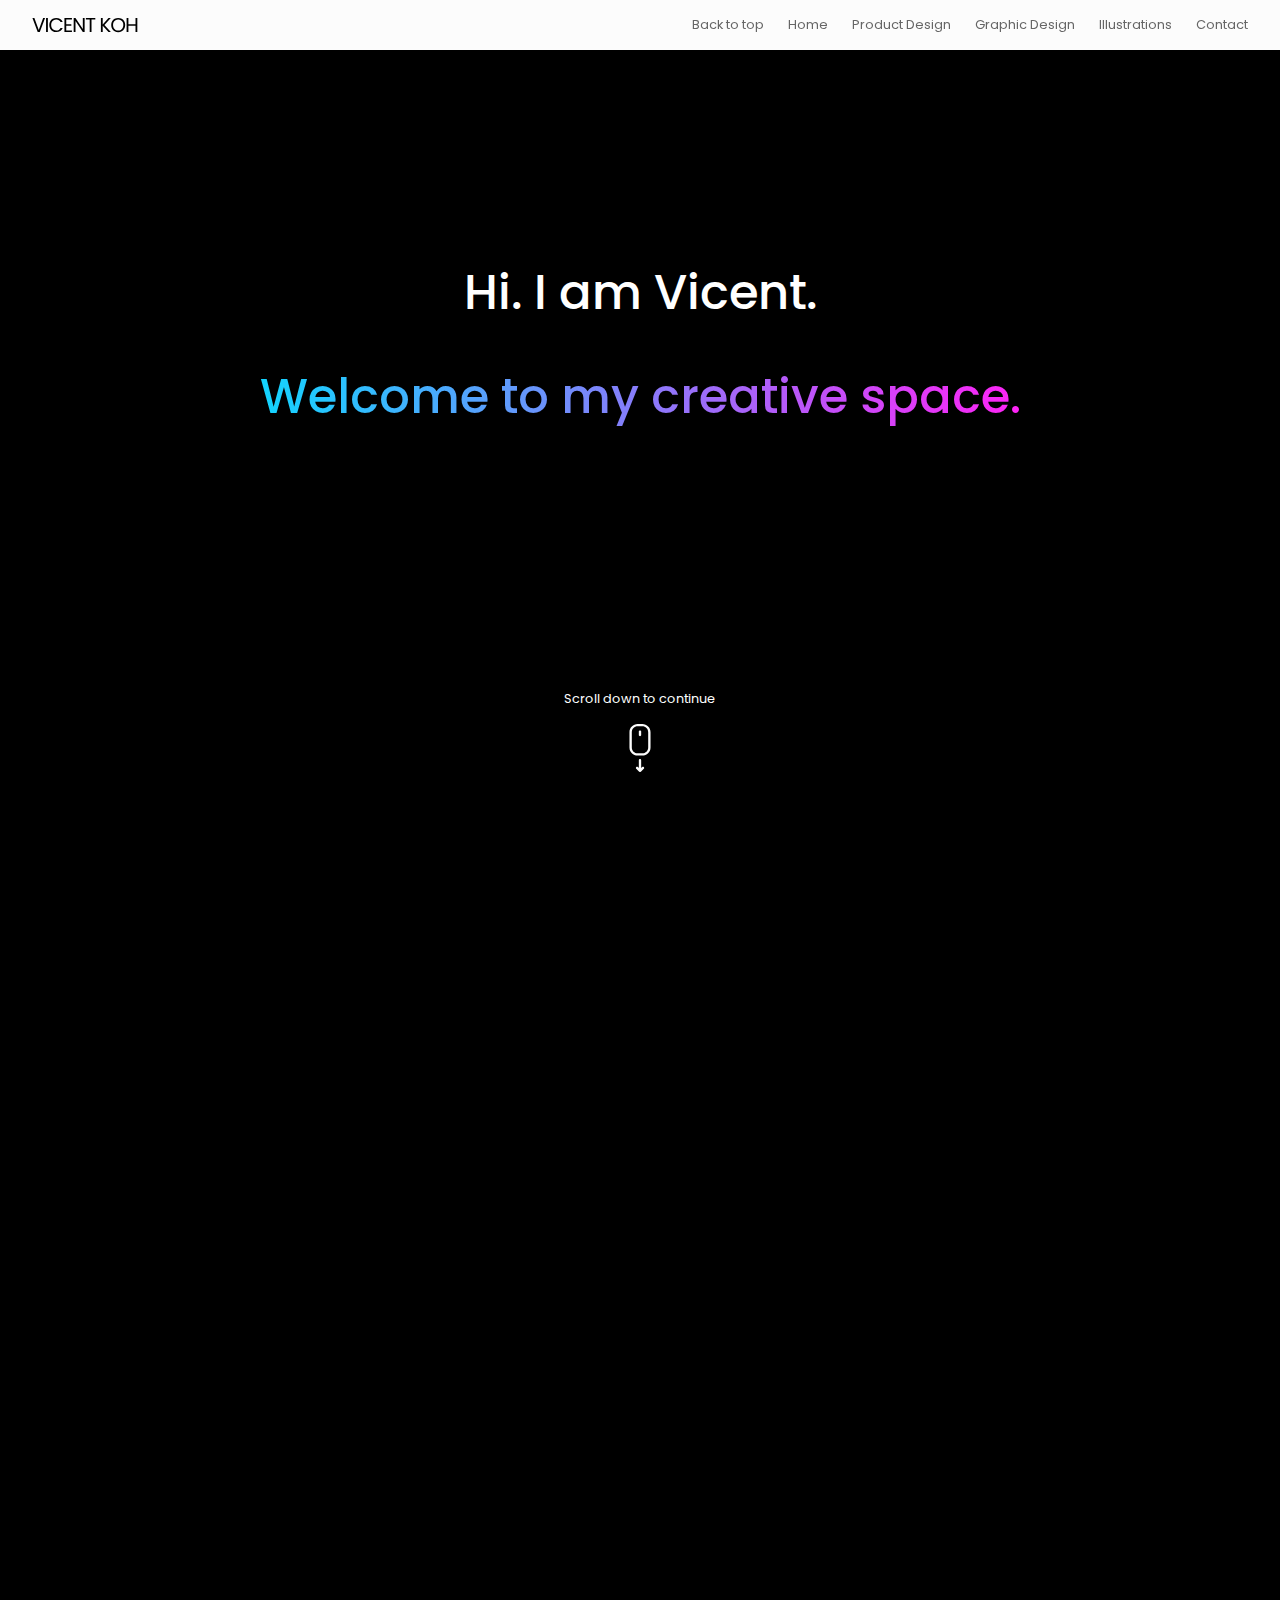
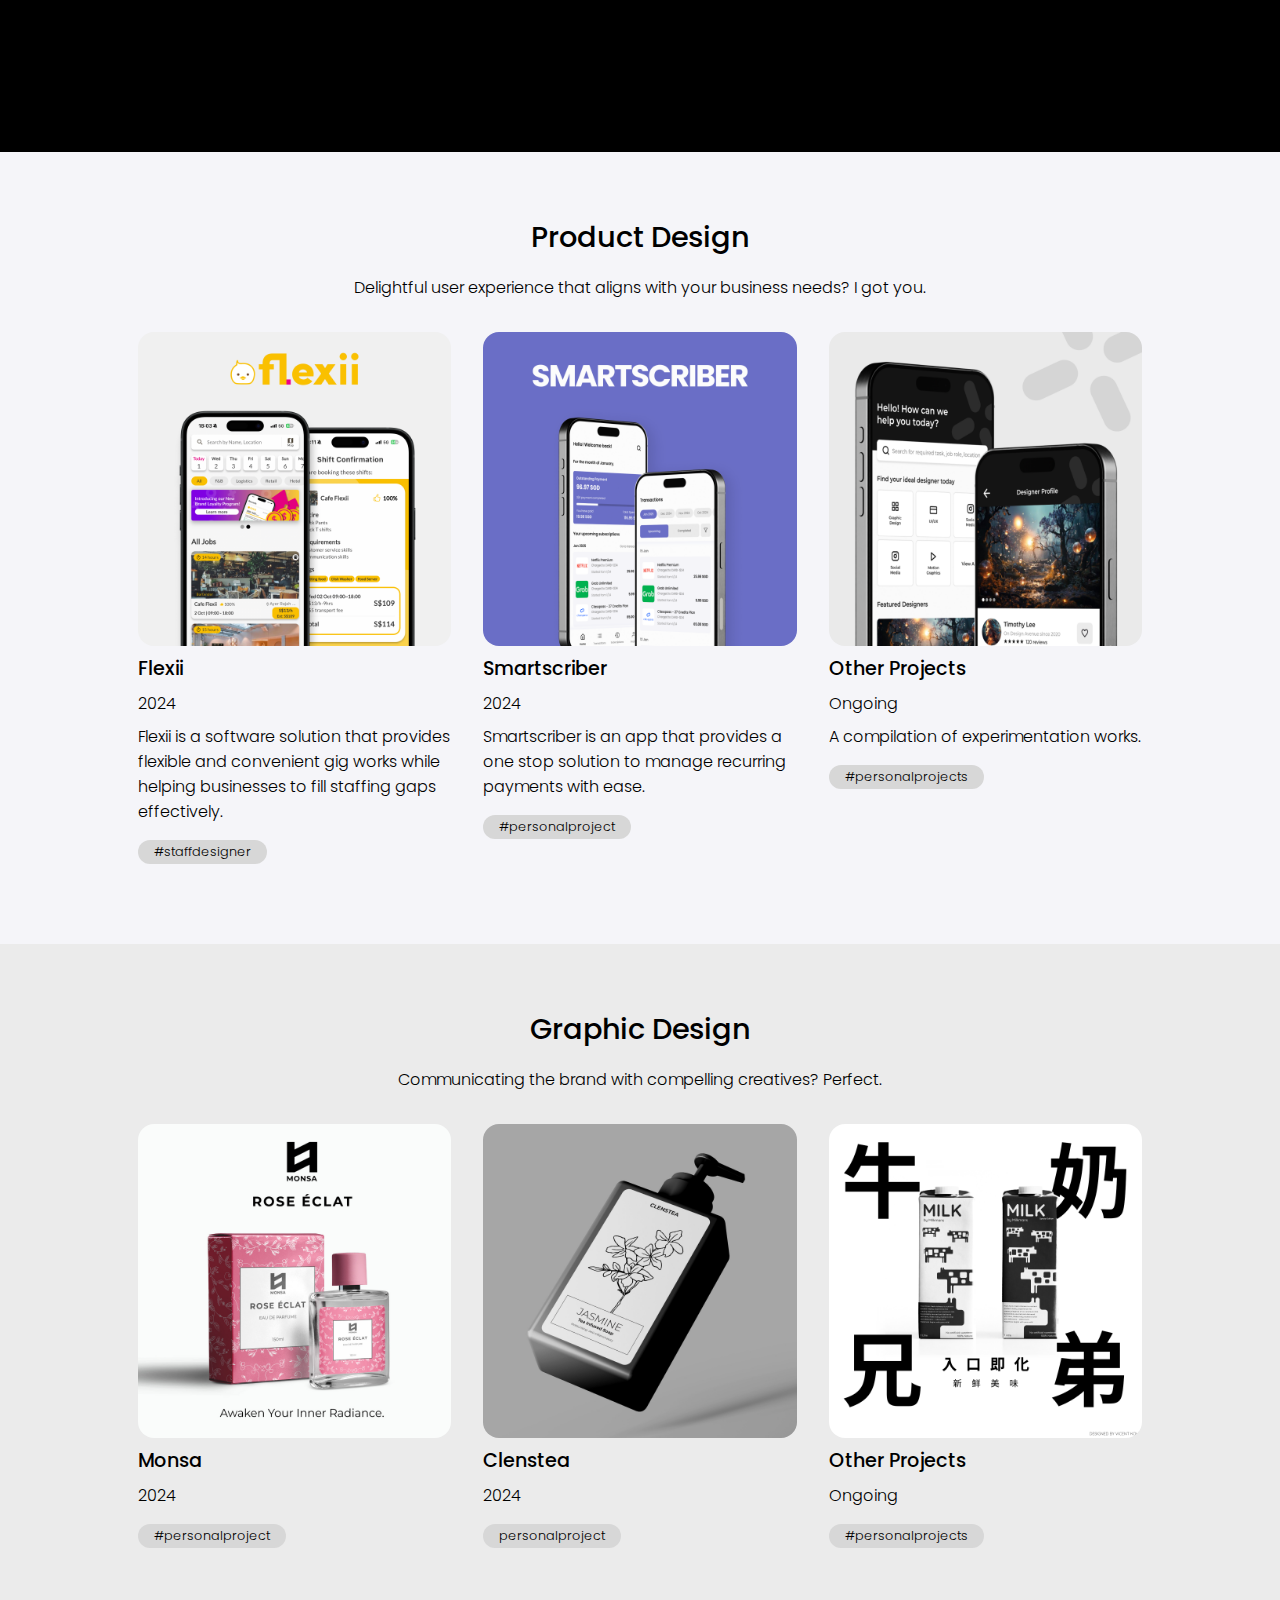
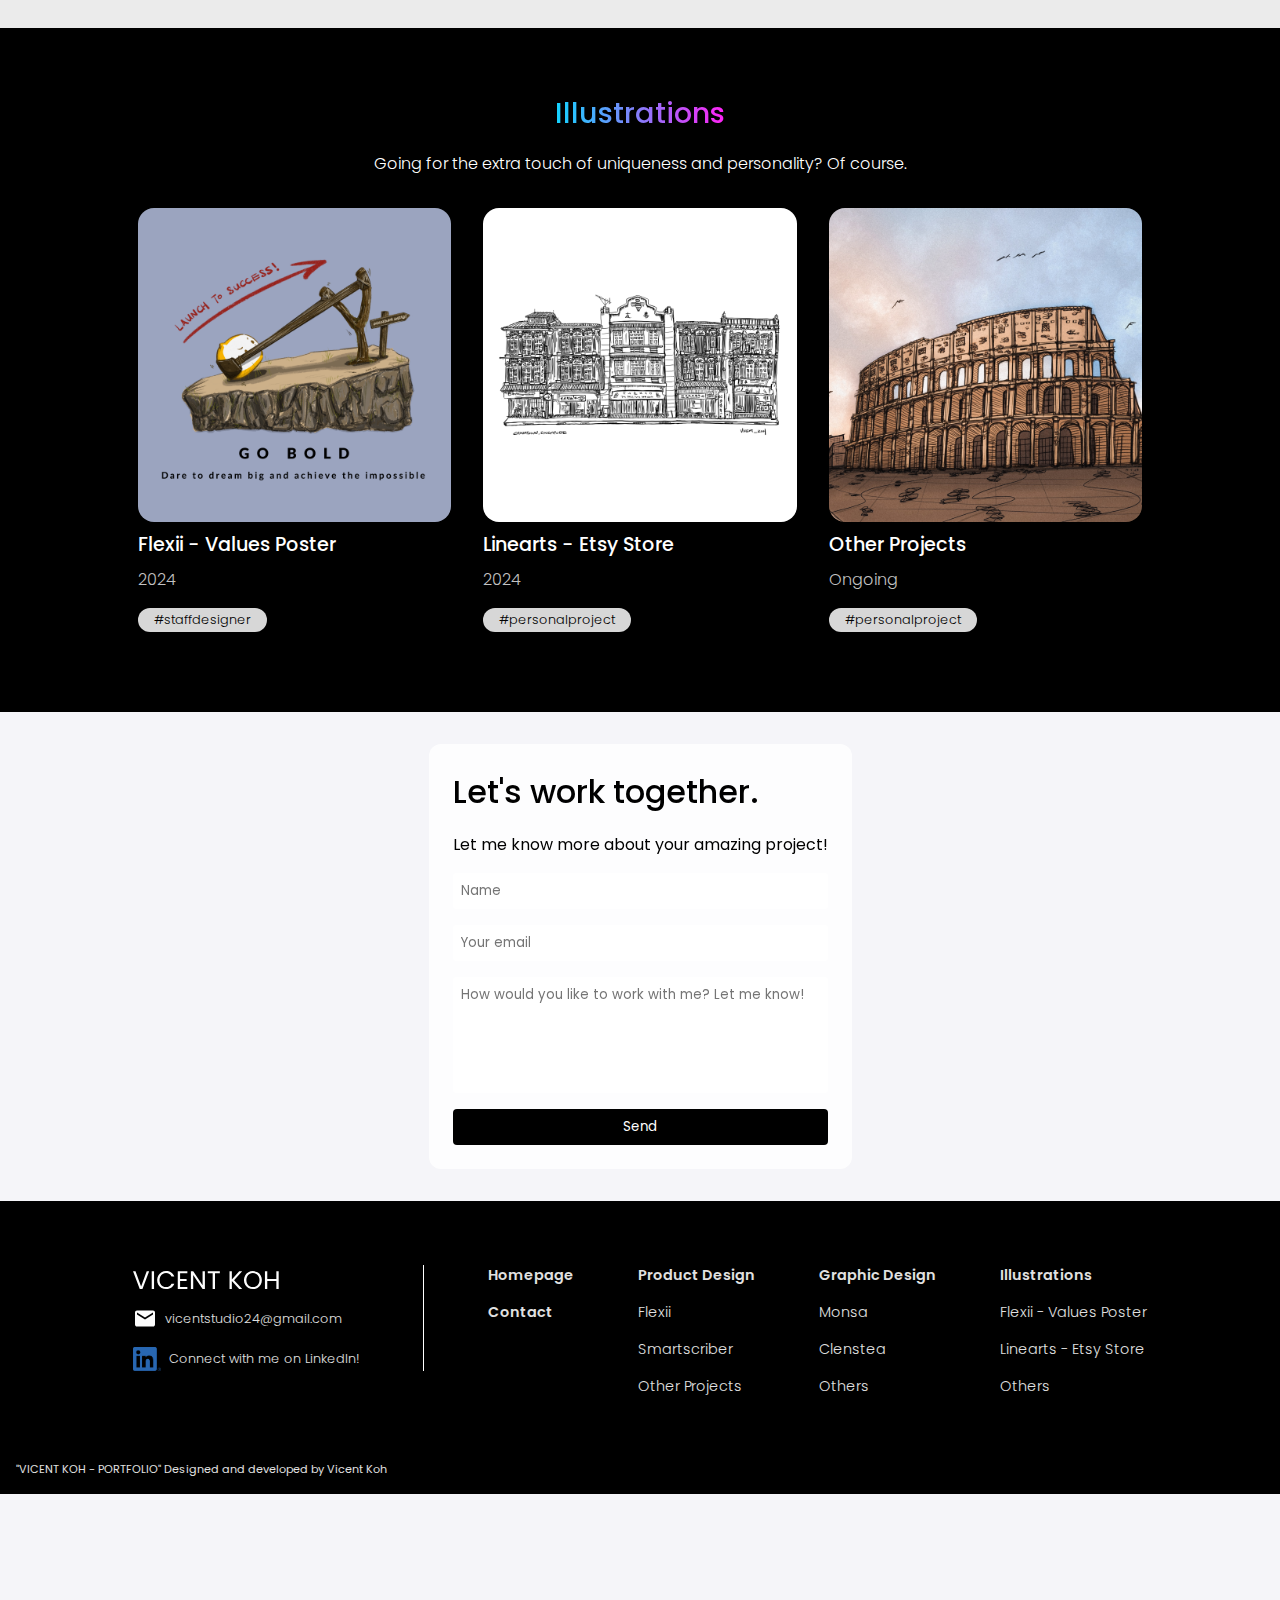
==== index.html @ ee3d6d1f "add inquiry section replace email" ====
<!DOCTYPE html>
<html lang="en">


<head>
    <meta charset="UTF-8">
    <meta name="viewport" content="width=device-width, initial-scale=1.0">

    <!-- Required Open Graph Meta Tags -->
    <meta property="og:title" content="VICENT KOH - DESIGN PORTFOLIO" />
    <meta property="og:description" content="Find my design works here." />
    <meta property="og:image" content="https://vic3359.github.io/meta-img.png" />
    <meta property="og:url" content="https://vic3359.github.io/index.html" />
    <meta property="og:type" content="website" />

    <title>VICENT KOH</title>
    <link rel="stylesheet" href="/styles-global/index-styles.css"> <!-- Global CSS -->
    <!-- Google Font (Poppins) -->
    <link rel="preconnect" href="https://fonts.googleapis.com">
    <link rel="preconnect" href="https://fonts.gstatic.com" crossorigin>
    <link href="https://fonts.googleapis.com/css2?family=Montserrat:ital,wght@0,100..900;1,100..900&family=Noto+Sans:ital,wght@0,100..900;1,100..900&family=Poppins:ital,wght@0,100;0,200;0,300;0,400;0,500;0,600;0,700;0,800;0,900;1,100;1,200;1,300;1,400;1,500;1,600;1,700;1,800;1,900&display=swap" rel="stylesheet"> 
    <link rel="stylesheet" href="/styles-global/navbar-footer.css"> <!-- Global Navbar-Footer Style -->
    <script src="/index-script.js" defer></script> <!-- Global Script --> 
</head>


<body id="pagetop">

    <!-- NAVBAR -->
    <nav class="navbar">
        <img src="/images-global/VICENT KOH-logotype.svg" style="height: 1rem;" 
             onclick="window.location.href='/index.html';" 
             onmouseover="this.style.cursor='pointer';">
        <ul class="navbar-links" id="navbar-links">
            <li><a href="#pagetop">Back to top</a></li>
            <li><a href="/index.html">Home</a></li>
            <li><a href="/index.html#productdesign">Product Design</a></li>
            <li><a href="/index.html#graphicdesign">Graphic Design</a></li>
            <li><a href="/index.html#illustrations">Illustrations</a></li>
            <li><a href="/index.html#contact">Contact</a></li>
        </ul>
        <button class="navbar-toggle" id="toggle-btn" aria-expanded="false" aria-controls="navbar-links">☰</button>
    </nav>


    <!-- Hero Section -->
    <div class="hero">
        <div class="hero-body">
            <div style="background-color: #00000000;z-index: 2;" class="hero-text-wrapper scroll-fade">
                <h1>Hi. I am Vicent.</h1> 
                <h1 class="gradient-text">Welcome to my creative space.</h1>
            </div>

            <div div style="background-color: #00000000;z-index: 1" class="scroll-indicator">
                <p style="color: #fff; font-size: 0.8rem;">Scroll down to continue</p>
                <img class="scroll-indicator-animation" style="height: 3rem;" src="/images-global/scroll-icon.svg" alt="scroll-icon">
            </div>
        </div>

        <a style="position: absolute; z-index: -2;" href="https://www.vecteezy.com/free-videos/3d-material">3d Material Stock Videos by Vecteezy</a>

        
        <video autoplay muted loop>
            <source src="/images-global/abstract-bg.mp4" type="video/mp4">
            Your browser does not support the video tag.
        </video>
        

        
        
    </div>


     <!-- Introduction -->
     <div class="intro">
        <div class="intro-text scroll-fade">
            <h1 class="gradient-text" style="text-align: center;">Product design, visual design, UI/UX, you name it.</h1>
            <p style="text-align: center;">Most importantly, I am all about producing amazing experiences that resonate with our audience!</p>
        </div>
        
    </div>

     <!-- Product Design -->
    <div id="productdesign" class="list-layout">
        <h1>Product Design</h1>
        <p> Delightful user experience that aligns with your business needs? I got you.</p>

        <div class="listing-card-container">

             <!-- Listing Card-->
        
        
            <div class="listing-card" onclick="window.location.href='projects/flexii/flexii.html';" onmouseover="this.style.cursor='pointer';">
                <div class="listing-img-wrapper">
                    <img src="/images-global/flexii-cover.png" alt="smartscriber-cover" style="width: 100%; height: 100%;">
                </div>
                <h2>Flexii</h2>
                <p>2024</p>
                <p>Flexii is a software solution that provides flexible and convenient gig works while helping businesses to fill staffing gaps effectively.</p>
                <div class="listing-tag">
                    <p>#staffdesigner</p>
                </div>
            </div>

            <div class="listing-card" onclick="window.location.href='projects/smartscriber/smartscriber.html';" onmouseover="this.style.cursor='pointer';">
                <div class="listing-img-wrapper">
                    <img src="/images-global/smartscriber-cover.png" alt="smartscriber-cover" style="width: 100%; height: auto;">
                </div>
                <h2>Smartscriber</h2>
                <p>2024</p>
                <p>Smartscriber is an app that provides a one stop solution to manage recurring payments with ease.</p>
                <div class="listing-tag">
                    <p>#personalproject</p>
                </div>
            </div>


            <div class="listing-card" onclick="window.location.href='projects/other-projects/other-projects.html';" onmouseover="this.style.cursor='pointer';">
                <div class="listing-img-wrapper">
                    <img src="/images-global/personal-projects-cover.png" alt="smartscriber-cover" style="width: 100%; height: 100%;">
                </div>
                <h2>Other Projects</h2>
                <p>Ongoing</p>
                <p>A compilation of experimentation works.</p>
                <div class="listing-tag">
                    <p>#personalprojects</p>
                </div>
            </div>
        </div>
    </div>


    <!-- Graphic Design -->
    <div id="graphicdesign" class="list-layout" style="background-color: #ebebeb;">
        <h1>Graphic Design</h1>
        <p>Communicating the brand with compelling creatives? Perfect.</p>

        <div class="listing-card-container">

             <!-- Listing Card-->
            <div class="listing-card">
                <div class="listing-img-wrapper" onclick="window.location.href='/projects/all-graphics/all-graphics.html';" onmouseover="this.style.cursor='pointer';">
                    <img src="/images-global/monsa-cover.png" alt="smartscriber-cover" style="width: 100%; height: auto;">
                </div>
                <h2>Monsa</h2>
                <p>2024</p>
                <div class="listing-tag">
                    <p>#personalproject</p>
                </div>
            </div>

            <div class="listing-card">
                <div class="listing-img-wrapper" onclick="window.location.href='/projects/all-graphics/all-graphics.html#clenstea';" onmouseover="this.style.cursor='pointer';">
                    <img src="/images-global/clenstea-cover.png" alt="smartscriber-cover" style="width: 100%; height: 100%;">
                </div>
                <h2>Clenstea</h2>
                <p>2024</p>
                <div class="listing-tag">
                    <p>personalproject</p>
                </div>
            </div>

            <div class="listing-card">
                <div class="listing-img-wrapper" onclick="window.location.href='/projects/all-graphics/all-graphics.html#other-graphics';" onmouseover="this.style.cursor='pointer';">
                    <img src="/images-global/milk-brothers.png" alt="all-graphics" style="width: 100%; height: 100%;">
                </div>
                <h2>Other Projects</h2>
                <p>Ongoing</p>
                <div class="listing-tag">
                    <p>#personalprojects</p>
                </div>
            </div>
        </div>
    </div>


    <!-- Illustrations -->
    <div id="illustrations" class="list-layout" style="background-color: #000000;">
        <h1 class="gradient-text">Illustrations</h1>
        <p style="color: #fff;">Going for the extra touch of uniqueness and personality? Of course.</p>

        <div class="listing-card-container" style="color: #fff;">

             <!-- Listing Card-->
            <div class="listing-card dark">
                <div class="listing-img-wrapper" onclick="window.location.href='/projects/all-illustrations/all-illustrations.html';" onmouseover="this.style.cursor='pointer';">
                    <img src="/images-global/flexii-values.png" alt="flexii-values" style="width: 100%; height: auto;">
                </div>
                <h2>Flexii - Values Poster</h2>
                <p style="color: #c2c2c2;">2024</p>
                <div class="listing-tag">
                    <p>#staffdesigner</p>
                </div>
            </div>

            <div class="listing-card dark">
                <div class="listing-img-wrapper" onclick="window.location.href='projects/all-illustrations/all-illustrations.html#etsy-arts';" onmouseover="this.style.cursor='pointer';">
                    <img src="/images-global/chinatown.png" alt="chinatown" style="width: 100%; height: 100%;">
                </div>
                <h2>Linearts - Etsy Store</h2>
                <p style="color: #c2c2c2">2024</p>
                <div class="listing-tag">
                    <p>#personalproject</p>
                </div>
            </div>

            <div class="listing-card dark">
                <div class="listing-img-wrapper" onclick="window.location.href='projects/all-illustrations/all-illustrations.html#others';" onmouseover="this.style.cursor='pointer';">
                    <img src="/images-global/colosseum.png" alt="colosseum" style="width: 100%; height: 100%;">
                </div>
                <h2>Other Projects</h2>
                <p style="color: #c2c2c2">Ongoing</p>
                <div class="listing-tag">
                    <p>#personalproject</p>
                </div>
            </div>
        </div>
    </div>


    <!-- CTA Banner
    <div id="contact" class="cta-banner">

        <a style="position: absolute; z-index: -2;" href="https://www.vecteezy.com/free-videos/3d-material">3d Material Stock Videos by Vecteezy</a>

        
        <video class="cta-animation" autoplay muted loop>
            <source src="/images-global/abstract-bg.mp4" type="video/mp4">
            Your browser does not support the video tag.
        </video>

        

        <div class="cta-text-wrapper scroll-fade">
            <h1>Let's work together.</h1>
            <p>Let me know more about your amazing project!</p>
            <div class="email-button">
                <img src="/images-global/mail.svg" alt="mail">
                <a href="mailto:vicentstudio24@gmail.com" style="color: #fff; text-decoration: none;">vicentstudio24@gmail.com</a>
            </div>
        </div>
    </div> -->

    <!-- Form Input -->

    <div id="contact" class="cta-banner">

        <a style="position: absolute; z-index: -2;" href="https://www.vecteezy.com/free-videos/3d-material">3d Material Stock Videos by Vecteezy</a>

        
        <video class="cta-animation" autoplay muted loop>
            <source src="/images-global/abstract-bg.mp4" type="video/mp4">
            Your browser does not support the video tag.
        </video>

        

        <div class="cta-text-wrapper">
            <h1>Let's work together.</h1>
            <p>Let me know more about your amazing project!</p>
            <form action="https://formspree.io/f/mldjlvnz" method="POST">
              <label>
                <input type="text" name="Name" placeholder="Name" required>
              </label>
              <label>
                <input type="email" name="email" placeholder="Your email" required>
              </label>
              <label>
                <textarea name="message" placeholder="How would you like to work with me? Let me know!" rows="5" required></textarea>
              </label>
              <button type="submit">Send</button>
            </form>
          </div>
    </div>


    <!-- Footer -->
    <div class="footer">
        <div class="footer-left">
            <div class="logo-wrapper">
                <img src="/images-global/VICENT KOH-logotype-white.svg" alt="logo" width="100%" height="100%">
            </div>

            <div class="social-link">
                <img src="/images-global/mail.svg" alt="mail">
                <a href="mailto:vicentstudio24@gmail.com" style="color: #e1e1e1; text-decoration: none;">vicentstudio24@gmail.com</a>
            </div>

            <div class="social-link">
                <img src="/images-global/linkedin.png" alt="linkedin" width="auto" height="24px">
                <a href="https://linkedin.com/in/vicent-koh-112894204" style="color: #e1e1e1; text-decoration: none;">Connect with me on LinkedIn!</a>            
            </div>
        </div>

        <!-- Site Directory -->
        <div class="footer-right">
            <div class="directory-column">
                <a style="font-weight: 600;" href="/index.html">Homepage</a>
                <a style="font-weight: 600;" href="/index.html#contact">Contact</a>
            </div>
            
            <div class="directory-column">
                <a style="font-weight: 600;" href="/index.html#productdesign">Product Design</a>
                <a href="/projects/flexii/flexii.html">Flexii</a>
                <a href="/projects/smartscriber/smartscriber.html">Smartscriber</a>
                <a href="/projects/other-projects/other-projects.html">Other Projects</a>
            </div>

            <div class="directory-column">
                <a style="font-weight: 600;" href="/index.html#graphicdesign">Graphic Design</a>
                <a href="/projects/all-graphics/all-graphics.html">Monsa</a>
                <a href="/projects/all-graphics/all-graphics.html#clenstea">Clenstea</a>
                <a href="/projects/all-graphics/all-graphics.html#other-graphics">Others</a>
            </div>

            <div class="directory-column">
                <a style="font-weight: 600;" href="/index.html#illustrations">Illustrations</a>
                <a href="/projects/all-illustrations/all-illustrations.html">Flexii - Values Poster</a>
                <a href="/projects/all-illustrations/all-illustrations.html#etsy-arts">Linearts - Etsy Store</a>
                <a href="/projects/all-illustrations/all-illustrations.html#others">Others</a>
            </div>
        </div>
    </div>

    <div class="credit">
        <p style="color: #e1e1e1;font-size: 0.7rem;">"VICENT KOH - PORTFOLIO" Designed and developed by Vicent Koh</p>
    </div>


</body>
</html>
---- styles-global/index-styles.css ----
/* Basic CSS Reset */
* {
    margin: 0;
    padding: 0px;
    box-sizing: border-box;
    font-family: "Poppins", sans-serif;
}

html {
    scroll-behavior:smooth;
  }
  
html, body {
    width: 100vw;
    margin: 0;
    background-color: #F5F5F9;
  }
  
  /* navbar */
  .navbar {
    display: flex;
    justify-content: space-between;
    align-items: center;
    padding: 1rem 2rem;
    background-color: #fcfcfc;
    position: fixed;
    width: 100%;
    top: 0;
    box-shadow: 0 1px 4px rgba(0, 0, 0, 0.1);
    z-index: 3;
}

.navbar-links {
    display: flex;
    list-style: none;
    gap: 1.5rem;
    font-size: 0.8rem;
    font-weight: 400;
    margin: 0;
    padding: 0;
}

.navbar-links a {
    text-decoration: none;
    transition: color 0.3s;
    color: #666666;
}

.navbar-links a:hover {
    color: #000000;
}

.navbar-toggle {
    display: none;
    background: none;
    border: none;
    font-size: 1.5rem;
    cursor: pointer;
    color: #000000;
}

/* Dropdown Menu for Mobile */
.navbar-links.active {
    display: flex;
    flex-direction: column;
    gap: 3rem;
    width: 100%; /* Ensure the dropdown fills the screen */
    background-color: #fcfcfc;
    padding: 2rem 2rem;
    top: 4rem; /* Adjust based on navbar height */
    left: 0; /* Ensure dropdown starts from the left edge */
    position: absolute;
    font-size: 1rem;
    box-shadow: 0 16px 16px rgba(0, 0, 0, 0.10);
    animation: slideDown 0.5s;
}

@keyframes slideDown {
  from {
      transform: translateY(-10%);
      opacity: 0;
  }
  to {
      transform: translateY(0);
      opacity: 1;
  }
}

/* Responsive Design */
@media (max-width: 768px) {

    .navbar {
      padding: 0.8rem 2rem;
    }

    .navbar-links {
        display: none;
        flex-direction: column;
        gap: 1rem;
    }

    .navbar-toggle {
        display: block;
    }
}


  
  /* Hero Section */

.hero {
  display: flex;
  justify-content: center;
  align-items: center;
  background-color: #000000;    
  height: calc(100svh - 3rem)
}

.hero h1 {
  font-size: 3rem;
  font-weight: 500;
  color: #fff;
  text-align: center;
}

.gradient-text {
  font-size: 3rem;
  font-weight: bold;
  background: linear-gradient(90deg, #12d4ff, #ff23f6);
  -webkit-background-clip: text;
  -webkit-text-fill-color: transparent;
}

.hero-body {
    display: flex;
    flex-direction: column;
    justify-content: space-between;
    align-items: center;
    height: 100%;
    padding-bottom: 5rem;
}

.hero-text-wrapper {
    display: flex;
    flex-direction: column;
    justify-content: center;
    flex: 1;
    gap: 2rem;
}

/* Scroll Fade Class */
.scroll-fade {
  opacity: 0;
}

.title-fade {
  opacity: 1;
  animation: title-fade 1s;
}

/* animate the titles */
@keyframes title-fade {
  0% {
    opacity: 0;
    transform: translateY(-1rem);
  }
  10% {
    opacity: 0;
    transform: translateY(-1rem);
  }
  100% {
    opacity: 1;
    transform: translateY(0);
  }
}


.scroll-indicator {
  display: flex;
  flex-direction: column;
  justify-content: center;
  align-items: center;
  gap: 1rem;
}

/* animate the scroll indicator */
.scroll-indicator-animation {
  width: 100px;
  height: 100px;
  animation: fadeDown 3s infinite;
}

@keyframes fadeDown {
  0% {
    opacity: 1;
    transform: translateY(0);
  }
  50% {
    opacity: 0;
    transform: translateY(60px);
  }
  51% {
    opacity: 0;
    transform: translateY(-10px);
  }
  100% {
    opacity: 1;
    transform: translateY(0);
  }
}


/* Style for the video */
video {
  width:100vw;
  height: 100svh;
  object-fit: cover;
  position: absolute;
  z-index: 0;
  filter: brightness(0.3);
  top: 0;
  left: 0;
  right: 0;
  bottom: 0;
}  


/* Introduction */
.intro {
  display: flex;
  justify-content: center;
  align-items: center;
  height: 100svh;
  background-color: #000000;
  padding: 0 20% 0 20%;
}

 .intro-text {
  display: flex;
  flex-direction: column;
  justify-content: center;
  align-items: center;
  padding: 2rem;
  border-radius: 1rem;
  flex: 1;
  gap: 1rem;
  z-index: 1;
  color: #fff;
 }


 .intro h1 {
  font-weight: 500;
  font-size: 3rem;
 }

 .intro p {
  font-weight: 400;
  font-size: 1.5rem;
 }



/* Listings */
.list-layout {
  display: flex;
  flex-direction: column;
  justify-content: center;
  text-align: center;
  align-items: center;
  padding: 4rem;
  gap: 1rem;
  scroll-margin-top: 1rem;
}

.listing-card-container {
  display: flex;
  justify-content: center;
}

.listing-card {
  display: flex;
  flex-direction: column;
  text-align: left;
  padding: 1rem;
  max-width: 30%;
  gap: 0.5rem;
  flex: 1;
  border-radius: 1rem;
}

.listing-card:hover {
  background-color: #00000015;
}

.listing-card.dark:hover {
  background-color: #ffffff30;
}


.listing-img-wrapper {
  border-radius: 1rem;
  aspect-ratio: 1/1;
  overflow: hidden;
}

.list-layout h1 {
  font-weight: 500;
  font-size: 1.8rem;
}

.list-layout h2 {
  font-weight: 500;
  font-size: 1.2rem;
}

.list-layout p {
  font-weight: 300;
}



/* Tags Button */
.listing-tag {
  width: fit-content;
  font-size: 0.8rem;
  padding: 0.2rem 1rem 0.2rem 1rem;
  background-color: #d7d7d7;
  border-radius: 1rem;
  color: #000000;
  margin: 0.5rem 0 0 0;
}

/* CTA Banner */
.cta-banner {
  display: flex;
  align-items: center;
  justify-content: center;
  padding: 2rem;
  background-color: #ebebeb00 ;
  gap: 2rem;
  position: relative;
}

.cta-text-wrapper {
  display: flex;
  flex-direction: column;
  gap: 1rem;
  width: fit-content;
  z-index: 1;
  color: #000000;
  padding: 1.5rem;
  background-color: rgba(255, 255, 255, 0.8);
  border-radius: 12px;
  backdrop-filter: blur(2px);
}

.cta-banner h1 {
  font-weight: 500;
}

.cta-animation {
  width:100vw;
}

.email-button {
  display: flex;
  align-items: center;
  justify-content: center;
  width:fit-content;
  padding:  0.5rem  2rem  0.5rem  2rem;
  border-radius: 3rem;
  gap: 0.5rem;
  background-color: #000000;
}

.email-button a {
  font-size: 0.8rem;
}

/* Inquiry Form */

.cta-text-wrapper form {
display: flex;
flex-direction: column;
gap: 1rem;
}

label {
  display: flex;
  flex-direction: column;
  background-color: #fff;
  padding: 0.5rem;
  border-radius: 4px;
}

textarea {
  border: none;
  outline: none;
  resize: none;
}

input {
  border: none;
  outline: none;
}

.cta-text-wrapper span {
  color: #000000;
  font-size: 0.8rem;
}

.cta-text-wrapper button {
  background-color: #000000;
  color: #fff;
  border: none;
  padding: 0.5rem;
  border-radius: 4px;
}



/* Footer */
.footer {
  display: flex;
  justify-content: center;
  align-items:flex-start;
  padding: 4rem 1rem 4rem 1rem;
  background-color: #000000;
  position: relative;
}

.footer-left {
  display: flex;
  flex-direction: column;
  gap: 1rem;
  border-right: 1px solid #fff;
  padding: 0.4rem 4rem 0 0;
}

.social-link{
  display: flex;
  gap: 0.5rem;
  flex: 1;
}

.logo-wrapper {
  height: 1.2rem;
  width: fit-content;
}

.social-link a {
  display: flex;
  align-items: center;
  font-size: 0.8rem;
  font-weight: 300;
}

.footer-right {
  display: flex;
}

.directory-column{
  display: flex;
  flex-direction: column;
  padding: 0 0 0 4rem;
  gap: 1rem;
}

.directory-column a {
  font-size: 0.9rem;
  color: #e1e1e1;
  text-decoration: none;
  font-weight: 300;
}



@media (max-width: 768px) {
  /* Styles for mobile */

  .hero-text-wrapper {
    padding: 1rem;
  }

  .hero-text-wrapper h1 {
    font-size: 2.5rem;
  }
  
  .intro {
    padding: 0;
  }

  .intro-text {
    padding: 1rem;
  }

  .intro h1 {
    font-size: 2rem;
  }
  .intro p {
    font-size: 1rem;
  }
  .list-layout{
    padding: 2rem 1rem 2rem 1rem;
  }

  .listing-card-container {
    max-width: 100vw;
    flex-direction: column;
  }

  .listing-card {
    max-width: 100%;
    gap: 1rem;
  }

  .cta-banner{
    flex-direction: column;
    padding: 1rem;
    text-align: center;
  }
  .email-button {
    width: 100%;
    padding: 1rem;
  }

  .email-button a {
    font-size: 1rem;
  }

  .cta-banner {
    padding: 2rem 1rem;
  }

  .cta-text-wrapper{
    padding: 1.5rem 1rem;
  }

  .cta-text-wrapper button {
    padding: 0.875rem;
    border-radius: 8px;
  }

  .cta-text-wrapper label {
    padding: 0.875rem;
    border-radius: 8px;
  }

  .footer {
    flex-direction: column;
  }
  
  .footer-left{
    border-right: 0;
    border-bottom: 1px solid #fff;
    width: 100%;
    padding-bottom: 2rem;
    gap: 2rem;
  }

  .footer-right{
    flex-direction: column;
    gap: 3rem;
    padding-top: 1rem;
  }

  .directory-column {
    padding: 1rem 0 0 0;
    gap: 1rem;
  }
  }
---- styles-global/navbar-footer.css ----
/* Basic CSS Reset */
* {
    margin: 0;
    padding: 0px;
    box-sizing: border-box;
    font-family: "Poppins", sans-serif;
}

* navbar */
  .navbar {
    display: flex;
    justify-content: space-between;
    align-items: center;
    padding: 1rem 2rem;
    background-color: #fcfcfc;
    position: fixed;
    width: 100%;
    top: 0;
    box-shadow: 0 1px 4px rgba(0, 0, 0, 0.1);
    z-index: 3;
}

.navbar-links {
    display: flex;
    list-style: none;
    gap: 1.5rem;
    font-size: 0.8rem;
    font-weight: 400;
    margin: 0;
    padding: 0;
}

.navbar-links a {
    text-decoration: none;
    transition: color 0.3s;
    color: #666666;
    display: flex; /* Makes the <a> behave like a block-level element */
    width: 100%;    /* Ensures the <a> fills the full width of the container */
}

.navbar-links a:hover {
    color: #000000;
}

.navbar-toggle {
    display: none;
    background: none;
    border: none;
    font-size: 1.5rem;
    cursor: pointer;
    color: #000000;
}

/* Dropdown Menu for Mobile */
.navbar-links.active {
    display: flex;
    flex-direction: column;
    gap: 3rem;
    width: 100%; /* Ensure the dropdown fills the screen */
    background-color: #fcfcfc;
    padding: 2rem 2rem;
    top: 4rem; /* Adjust based on navbar height */
    left: 0; /* Ensure dropdown starts from the left edge */
    position: absolute;
    font-size: 1rem;
    box-shadow: 0 16px 16px rgba(0, 0, 0, 0.10);
    animation: slideDown 0.5s;
}

@keyframes slideDown {
  from {
      transform: translateY(-10%);
      opacity: 0;
  }
  to {
      transform: translateY(0);
      opacity: 1;
  }
}

/* Responsive Design */
@media (max-width: 768px) {

    .navbar {
      padding: 0.8rem 2rem;
    }

    .navbar-links {
        display: none;
        flex-direction: column;
        gap: 1rem;
    }

    .navbar-toggle {
        display: block;
    }
}


/* Footer */
.footer {
    display: flex;
    justify-content: center;
    align-items:flex-start;
    padding: 4rem 1rem 4rem 1rem;
    background-color: #000000;
    position: relative;
  }
  
  .footer-left {
    display: flex;
    flex-direction: column;
    gap: 1rem;
    border-right: 1px solid #fff;
    padding: 0.4rem 4rem 0 0;
  }
  
  .social-link{
    display: flex;
    gap: 0.5rem;
    flex: 1;
  }
  
  .logo-wrapper {
    height: 1.2rem;
    width: fit-content;
  }
  
  .social-link a {
    display: flex;
    align-items: center;
    font-size: 0.8rem;
    font-weight: 300;
  }
  
  .footer-right {
    display: flex;
  }
  
  .directory-column{
    display: flex;
    flex-direction: column;
    padding: 0 0 0 4rem;
    gap: 1rem;
  }
  
  .directory-column a {
    font-size: 0.9rem;
    color: #e1e1e1;
    text-decoration: none;
    font-weight: 300;
  }

  .credit {
    display: flex;
    padding: 0 0 1rem 1rem;
    background-color: #000000;
  }
  
  
  
  @media (max-width: 768px) {
    /* Styles for mobile */
  
    .footer {
      flex-direction: column;
    }
    
    .footer-left{
      border-right: 0;
      border-bottom: 1px solid #fff;
      width: 100%;
      padding-bottom: 2rem;
      gap: 2rem;
    }
  
    .footer-right{
      flex-direction: column;
      gap: 3rem;
      padding-top: 1rem;
    }
  
    .directory-column {
      padding: 1rem 0 0 0;
      gap: 1rem;
    }
  
    }
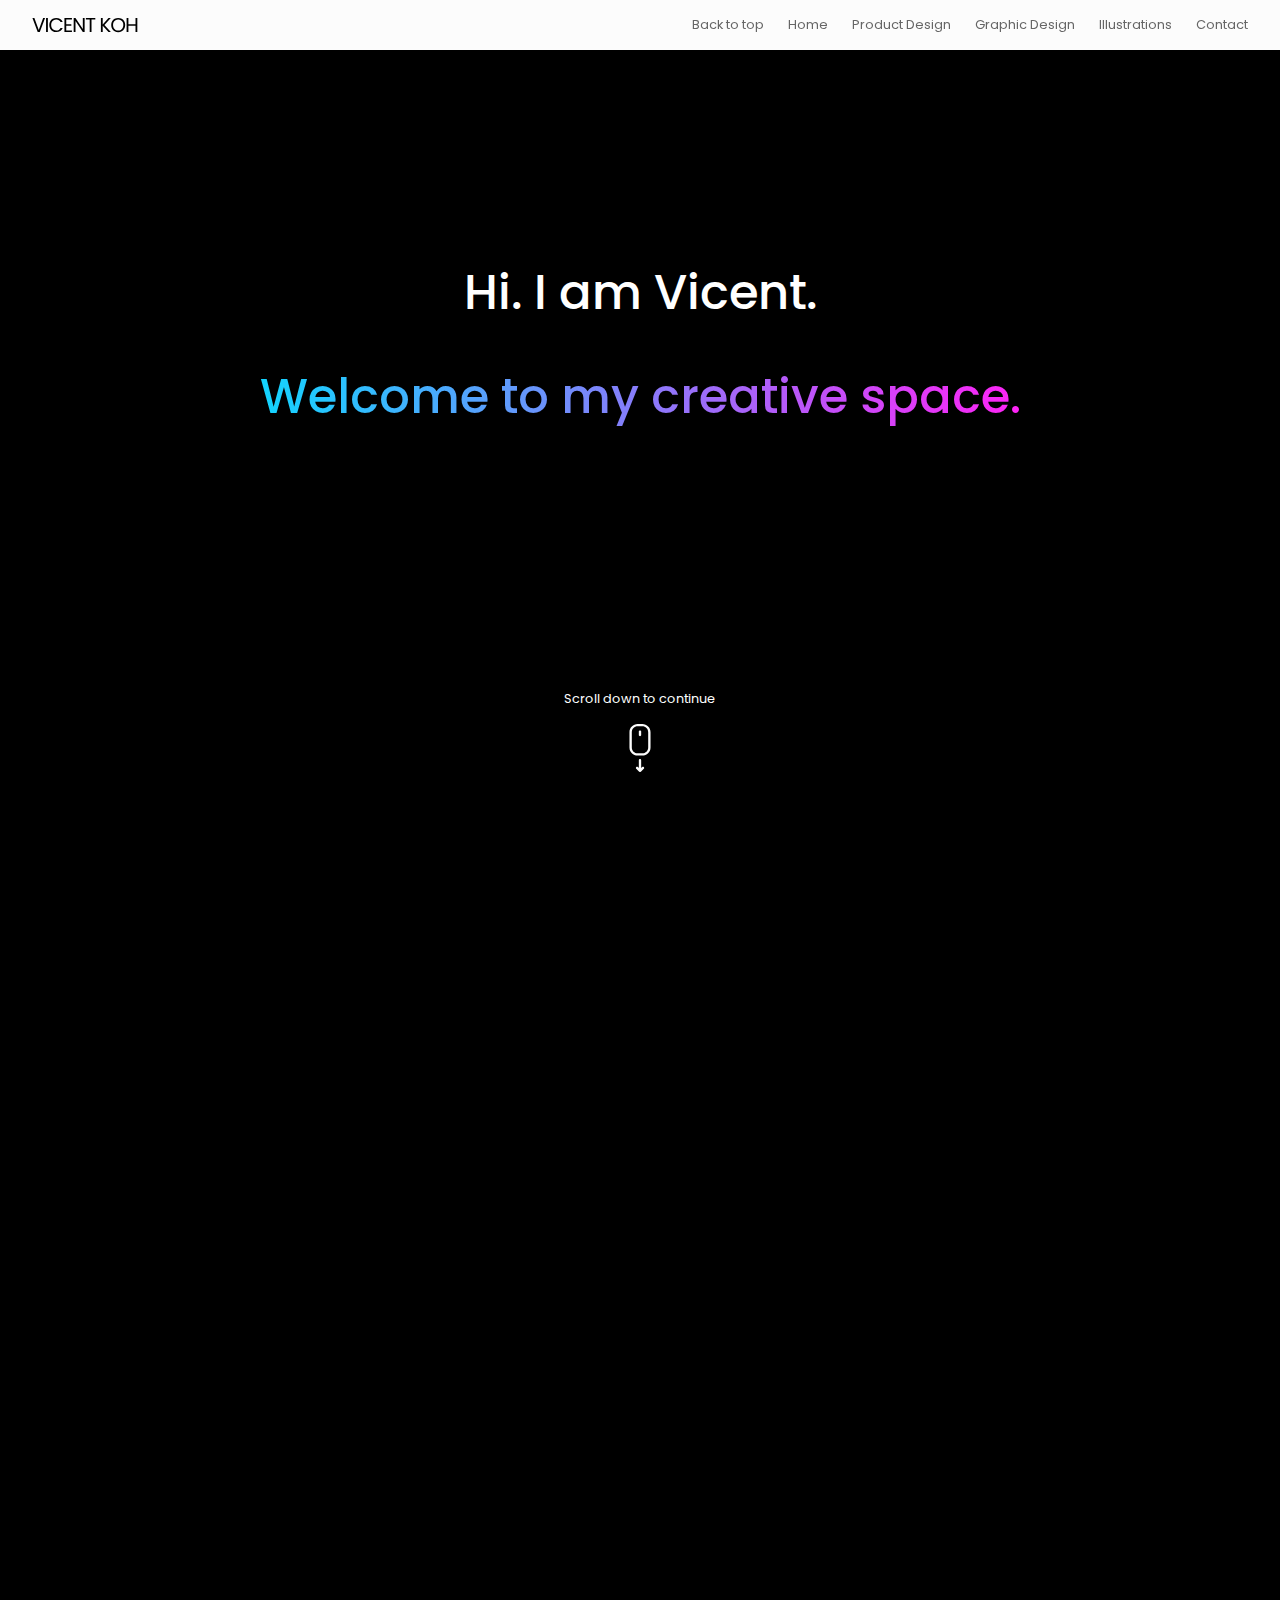
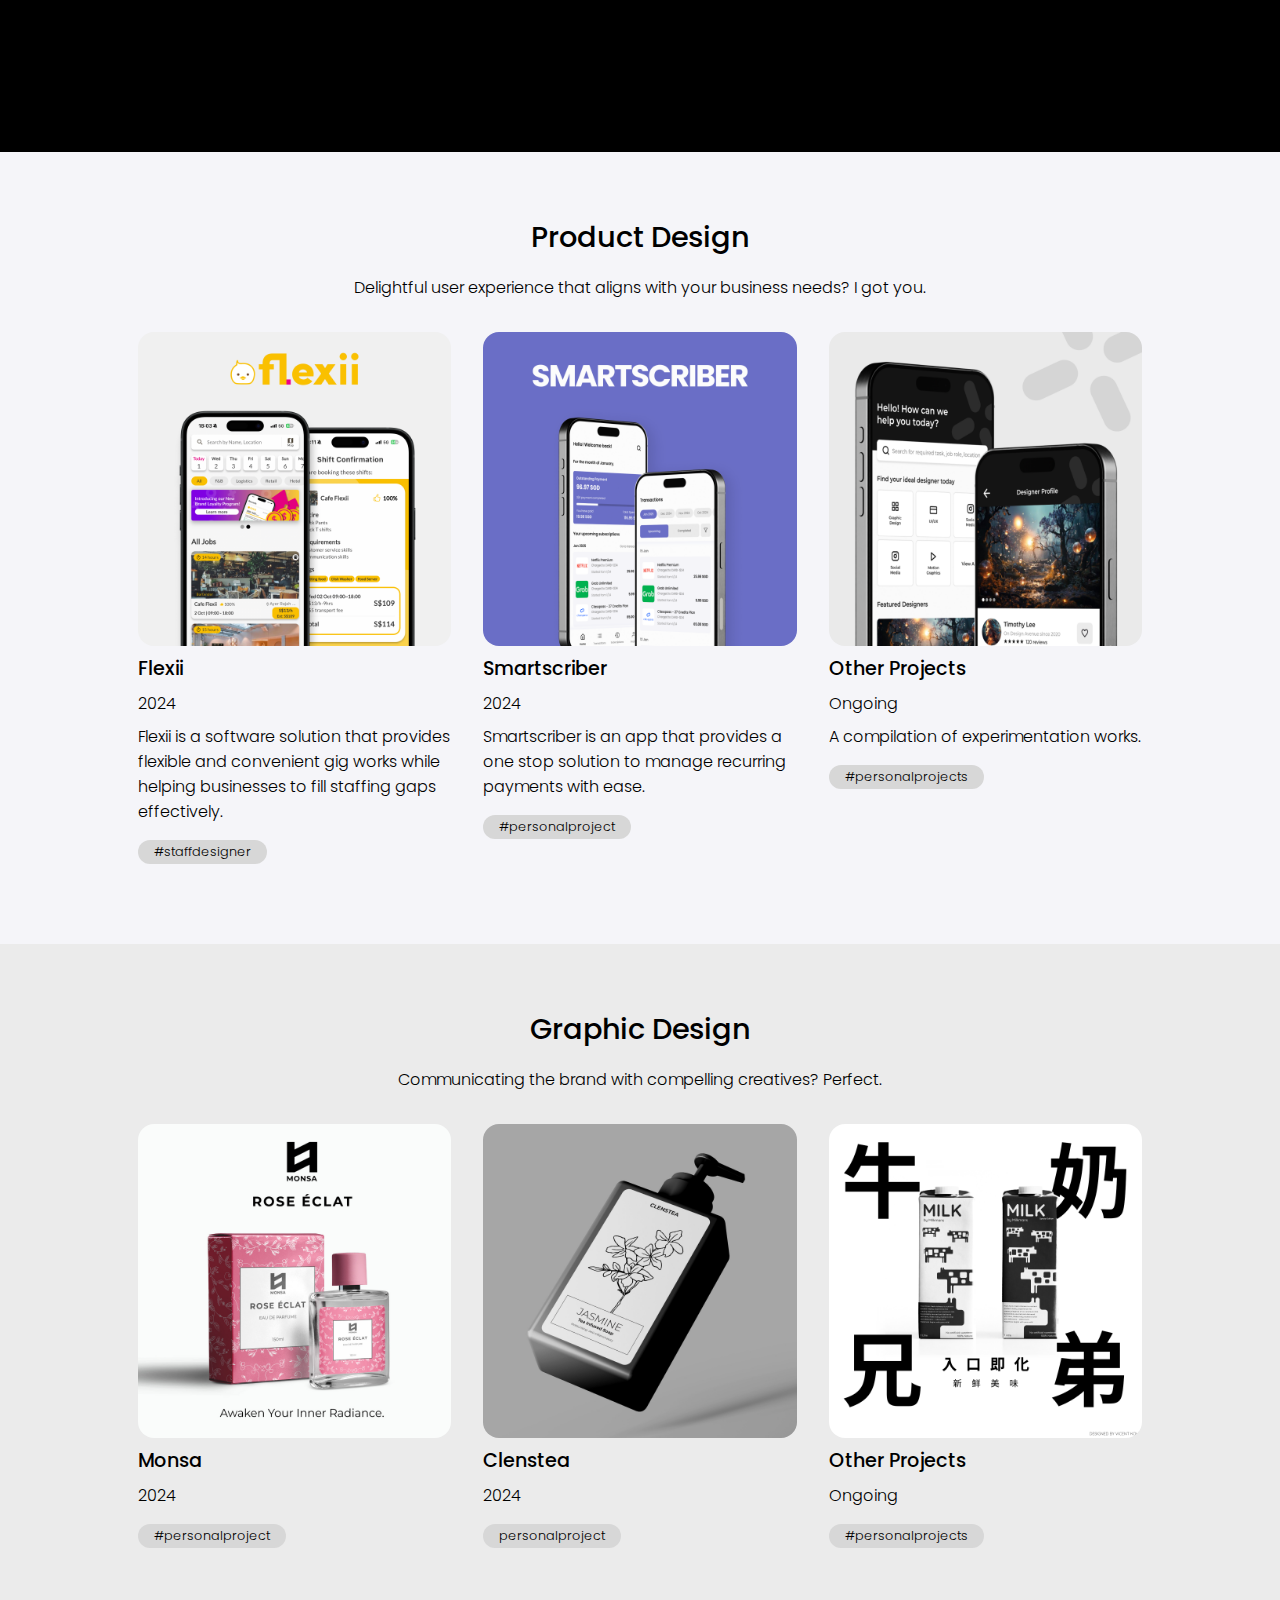
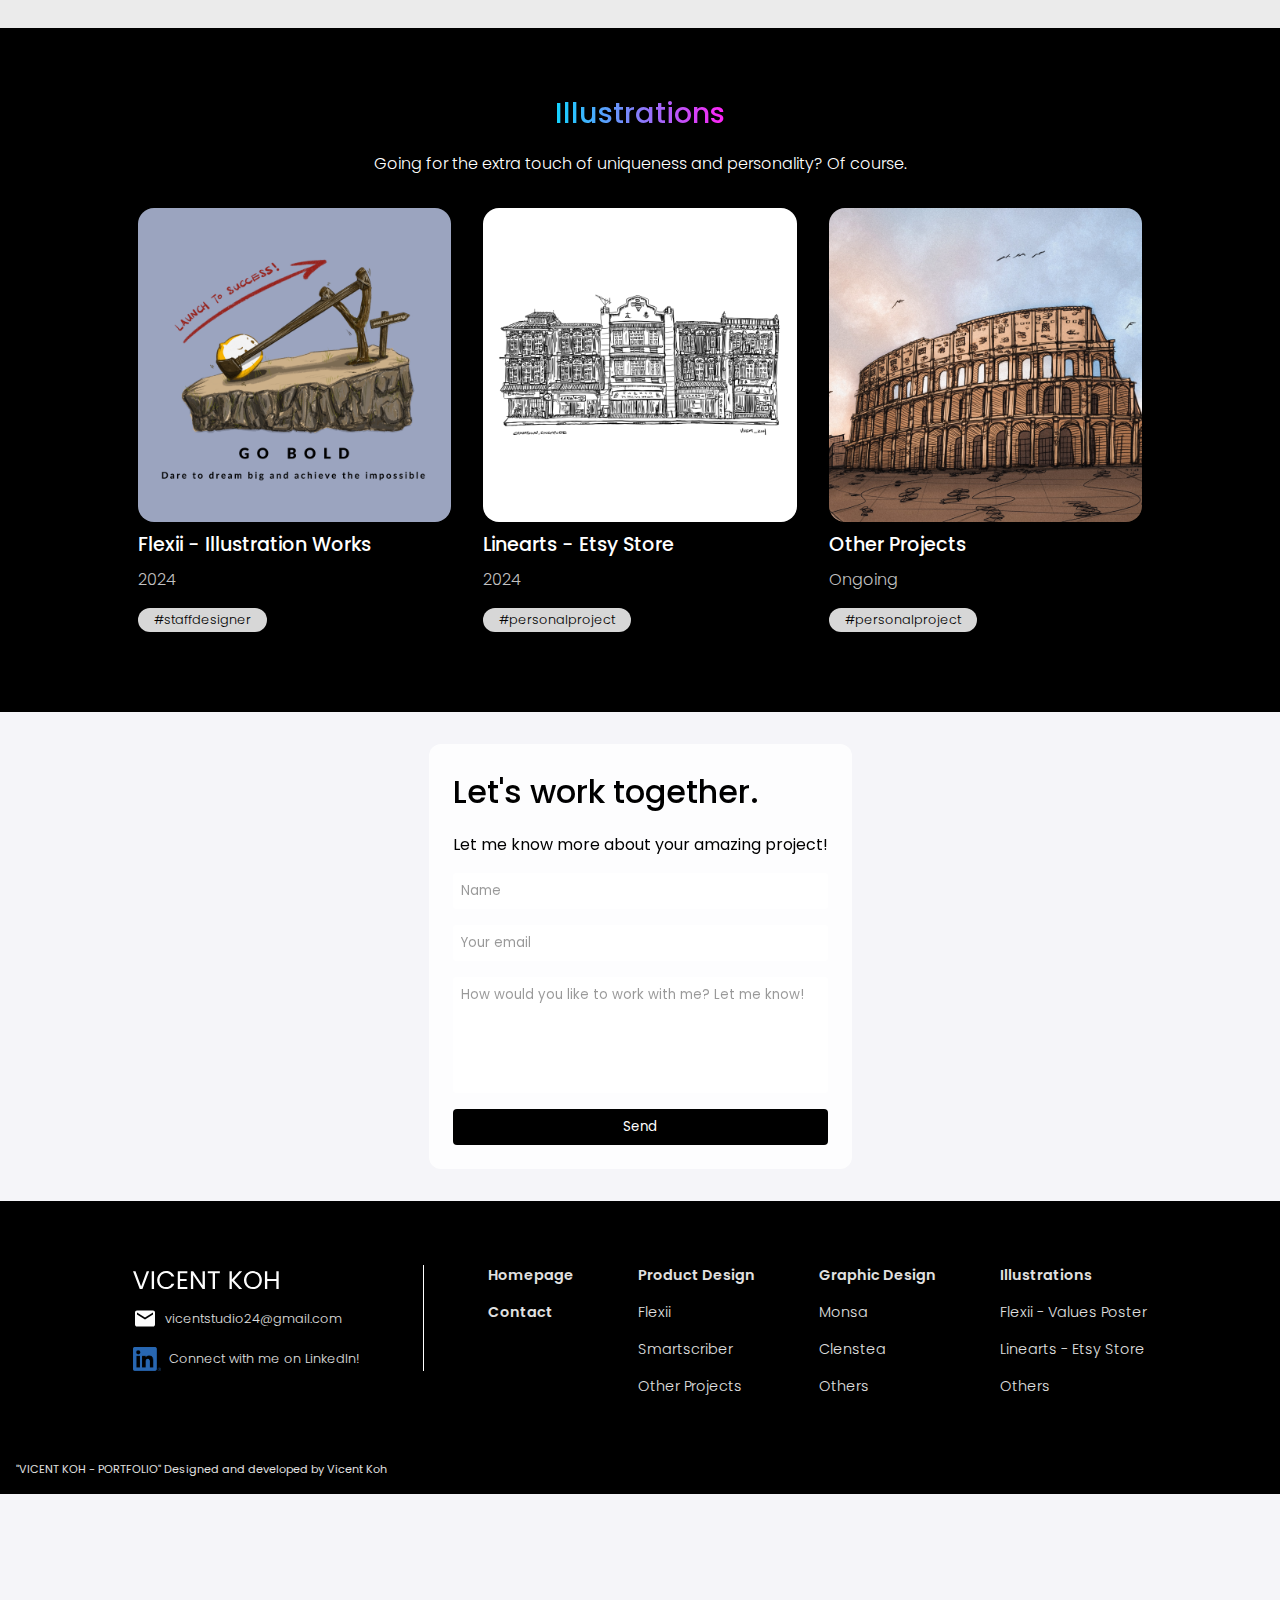
==== commit c38e955a: "update homepage copy" ====
--- a/index.html
+++ b/index.html
@@ -186,7 +186,7 @@
                 <div class="listing-img-wrapper" onclick="window.location.href='/projects/all-illustrations/all-illustrations.html';" onmouseover="this.style.cursor='pointer';">
                     <img src="/images-global/flexii-values.png" alt="flexii-values" style="width: 100%; height: auto;">
                 </div>
-                <h2>Flexii - Values Poster</h2>
+                <h2>Flexii - Illustration Works</h2>
                 <p style="color: #c2c2c2;">2024</p>
                 <div class="listing-tag">
                     <p>#staffdesigner</p>
--- a/styles-global/index-styles.css
+++ b/styles-global/index-styles.css
@@ -418,6 +418,10 @@
   border-radius: 4px;
 }
 
+::placeholder {
+  color: rgb(0, 0, 0, 0.4);
+}
+
 
 
 /* Footer */
@@ -547,8 +551,32 @@
     border-radius: 8px;
   }
 
+  ::placeholder {
+    font-size: 1rem;
+  }
+
+  label {
+    font-size: 16px;
+  }
+  
+  textarea {
+    font-size: 16px;
+  }
+
+  input {
+    font-size: 16px;
+  }
+
+  textarea {
+    font-size: 16px;
+  }
+
   .footer {
     flex-direction: column;
+  }
+
+  button {
+    font-size: 16px;
   }
   
   .footer-left{
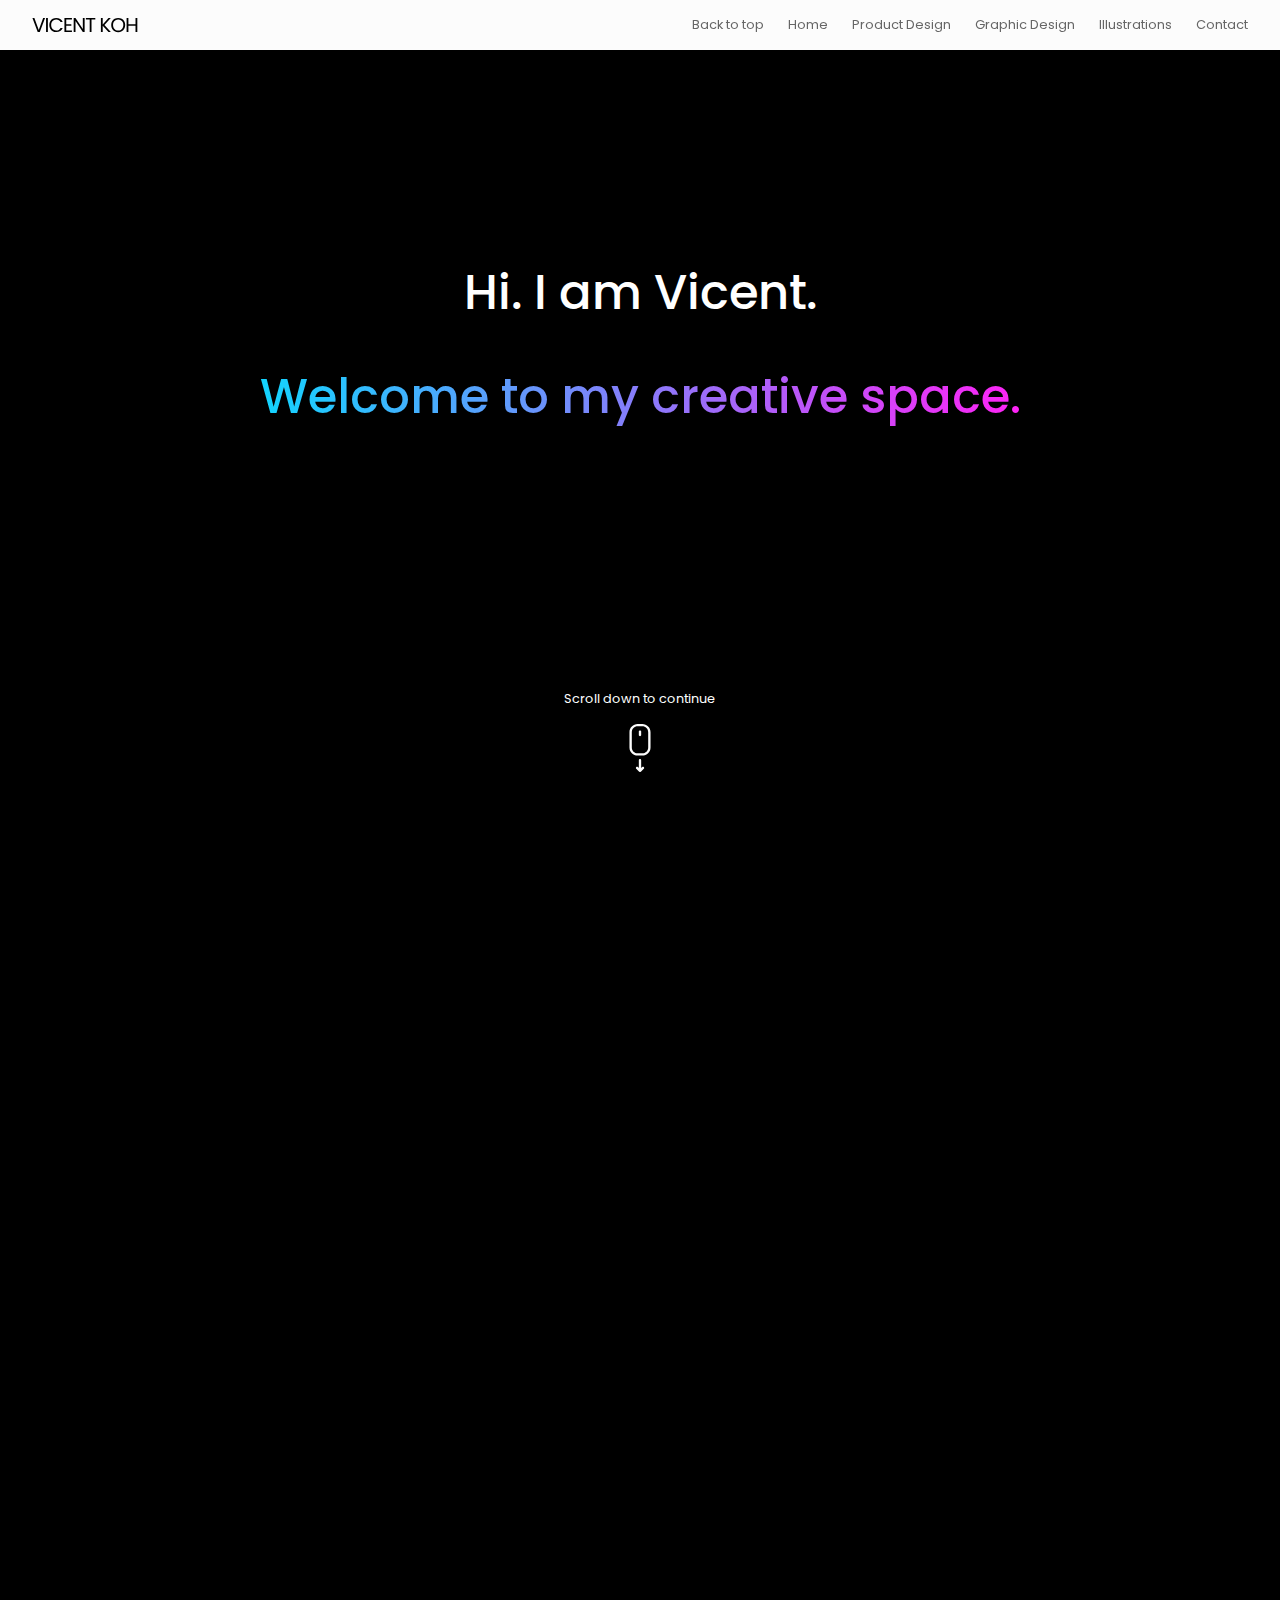
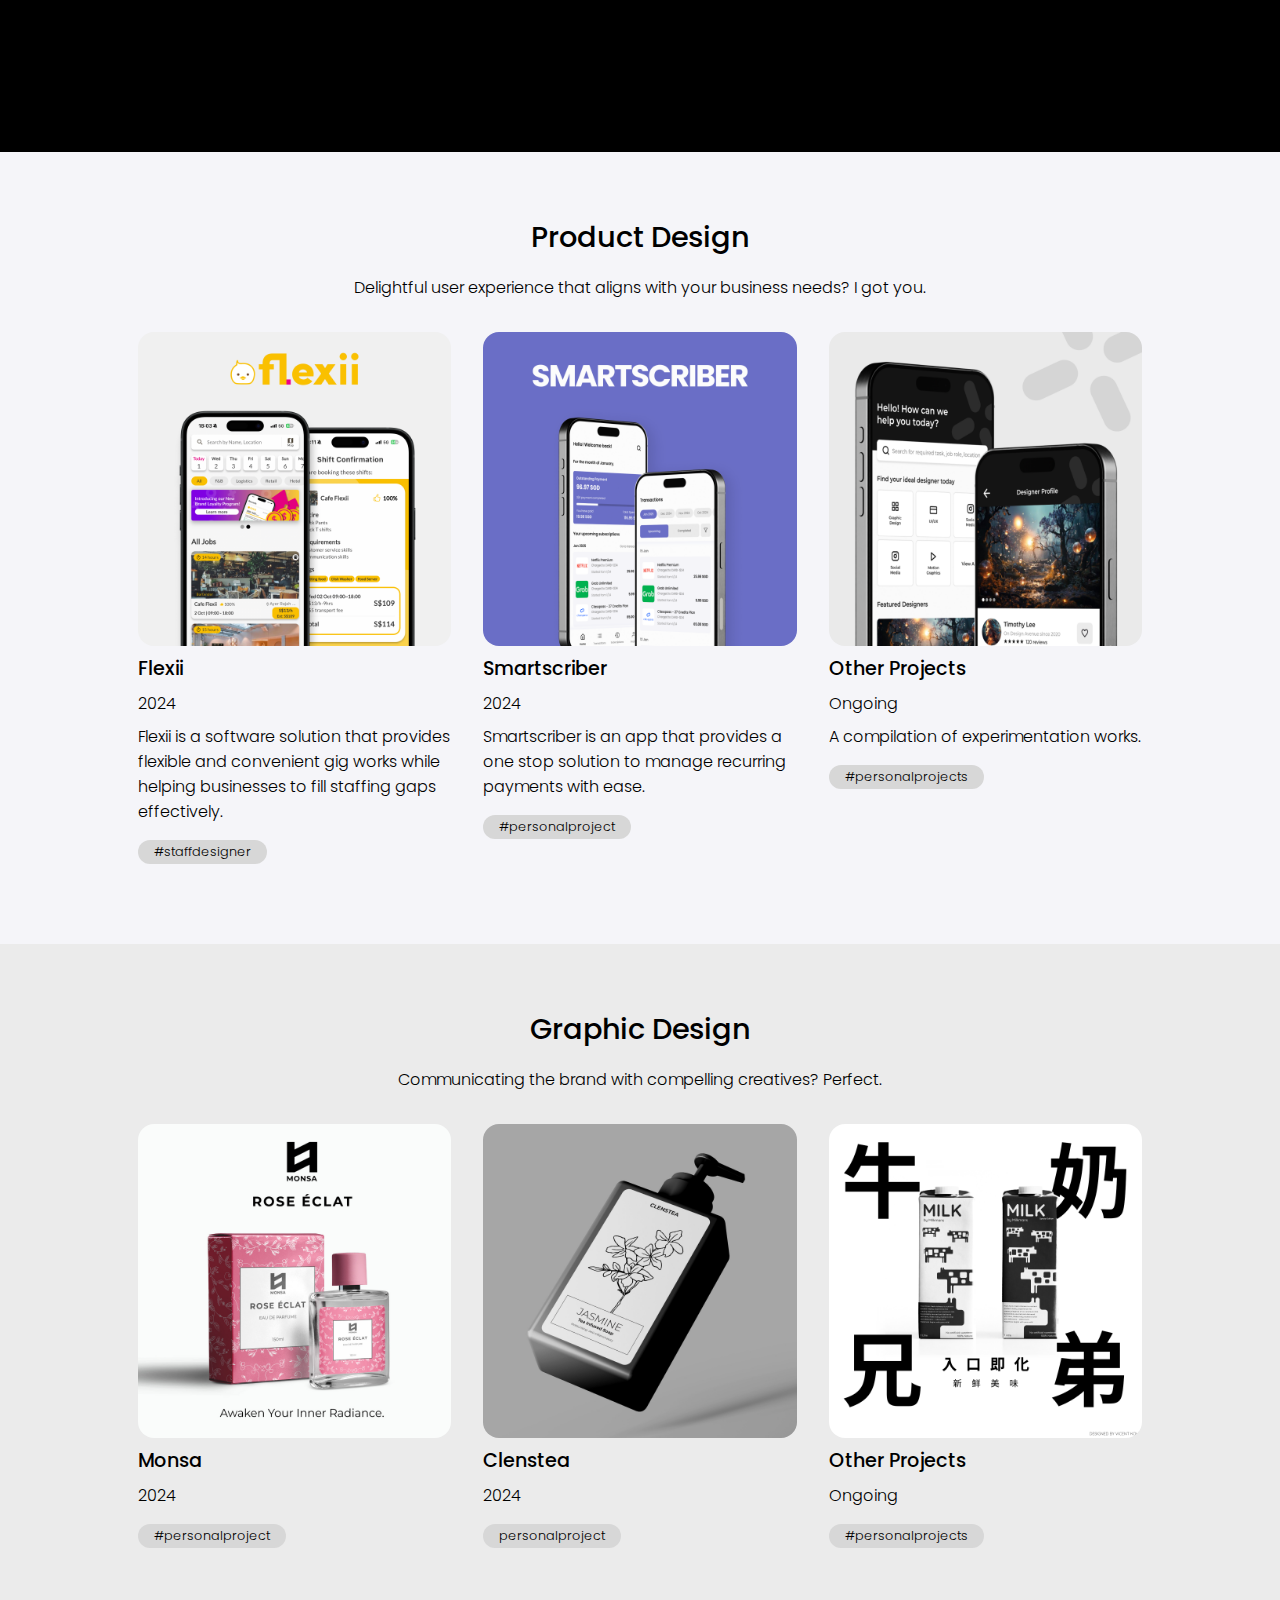
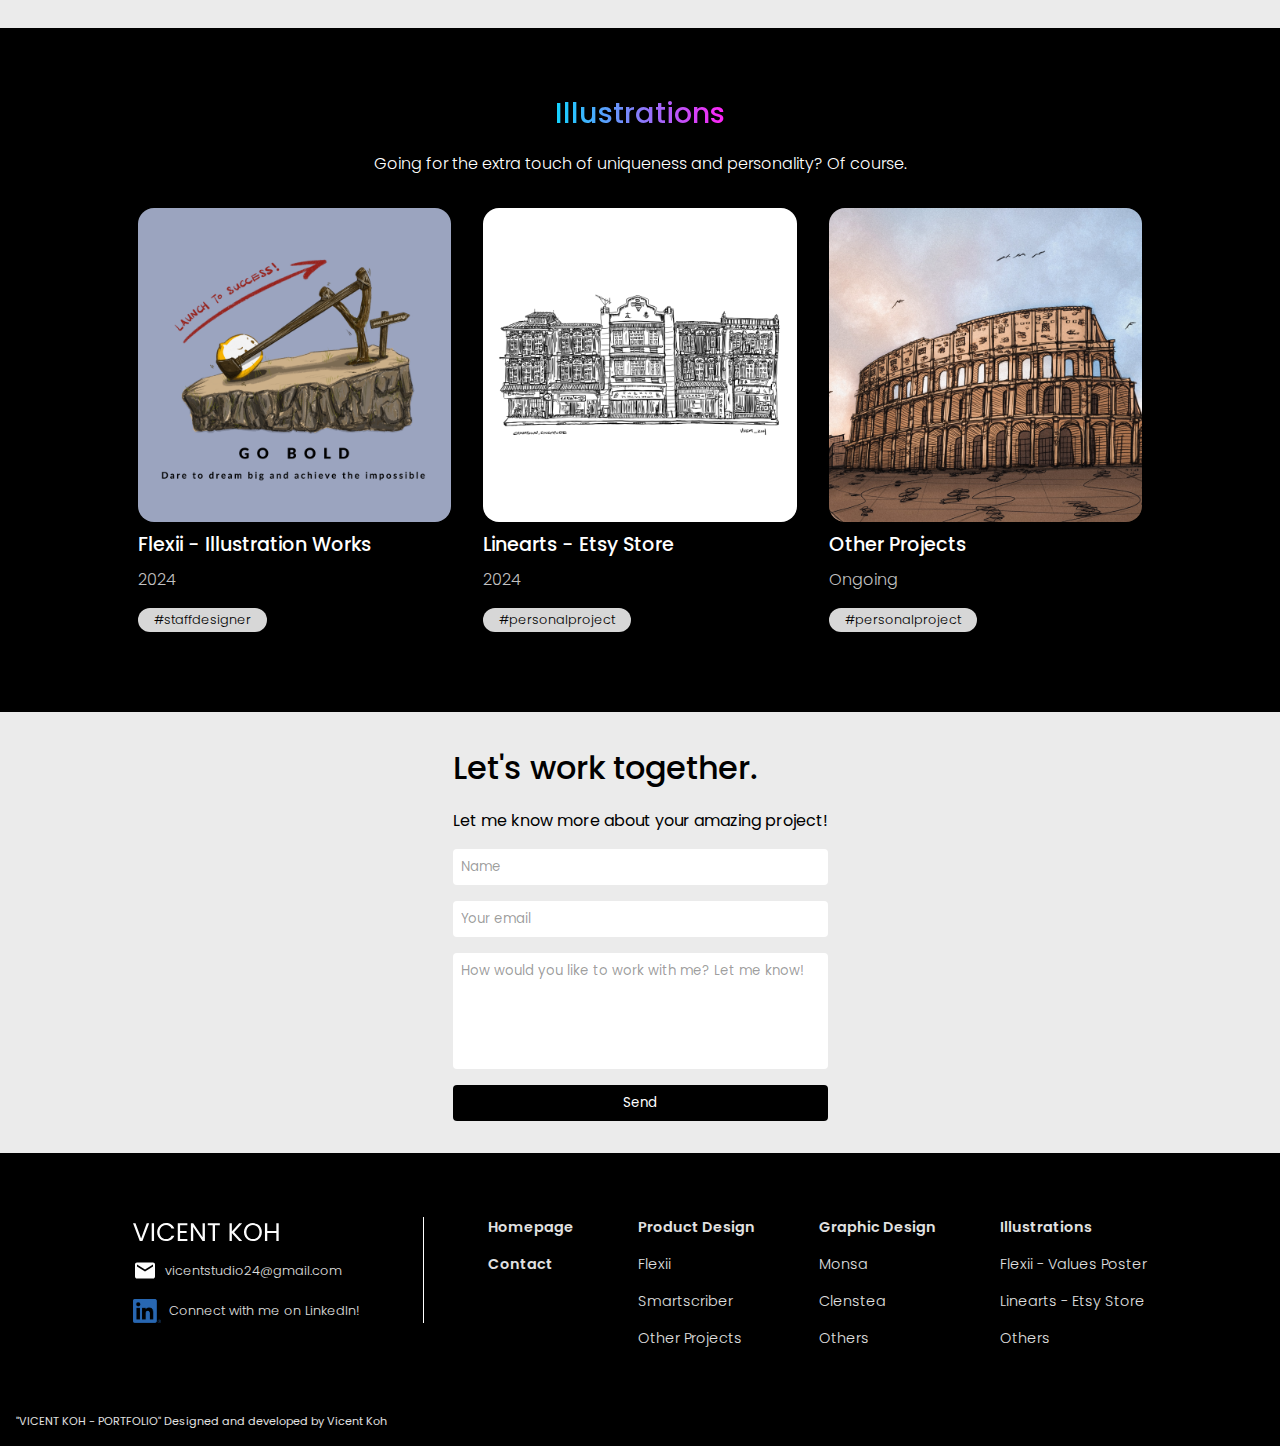
==== commit fb52c603: "remove inquiry video" ====
--- a/index.html
+++ b/index.html
@@ -244,16 +244,6 @@
     <!-- Form Input -->
 
     <div id="contact" class="cta-banner">
-
-        <a style="position: absolute; z-index: -2;" href="https://www.vecteezy.com/free-videos/3d-material">3d Material Stock Videos by Vecteezy</a>
-
-        
-        <video class="cta-animation" autoplay muted loop>
-            <source src="/images-global/abstract-bg.mp4" type="video/mp4">
-            Your browser does not support the video tag.
-        </video>
-
-        
 
         <div class="cta-text-wrapper">
             <h1>Let's work together.</h1>
--- a/styles-global/index-styles.css
+++ b/styles-global/index-styles.css
@@ -337,7 +337,7 @@
   align-items: center;
   justify-content: center;
   padding: 2rem;
-  background-color: #ebebeb00 ;
+  background-color: #ebebeb ;
   gap: 2rem;
   position: relative;
 }
@@ -349,10 +349,6 @@
   width: fit-content;
   z-index: 1;
   color: #000000;
-  padding: 1.5rem;
-  background-color: rgba(255, 255, 255, 0.8);
-  border-radius: 12px;
-  backdrop-filter: blur(2px);
 }
 
 .cta-banner h1 {
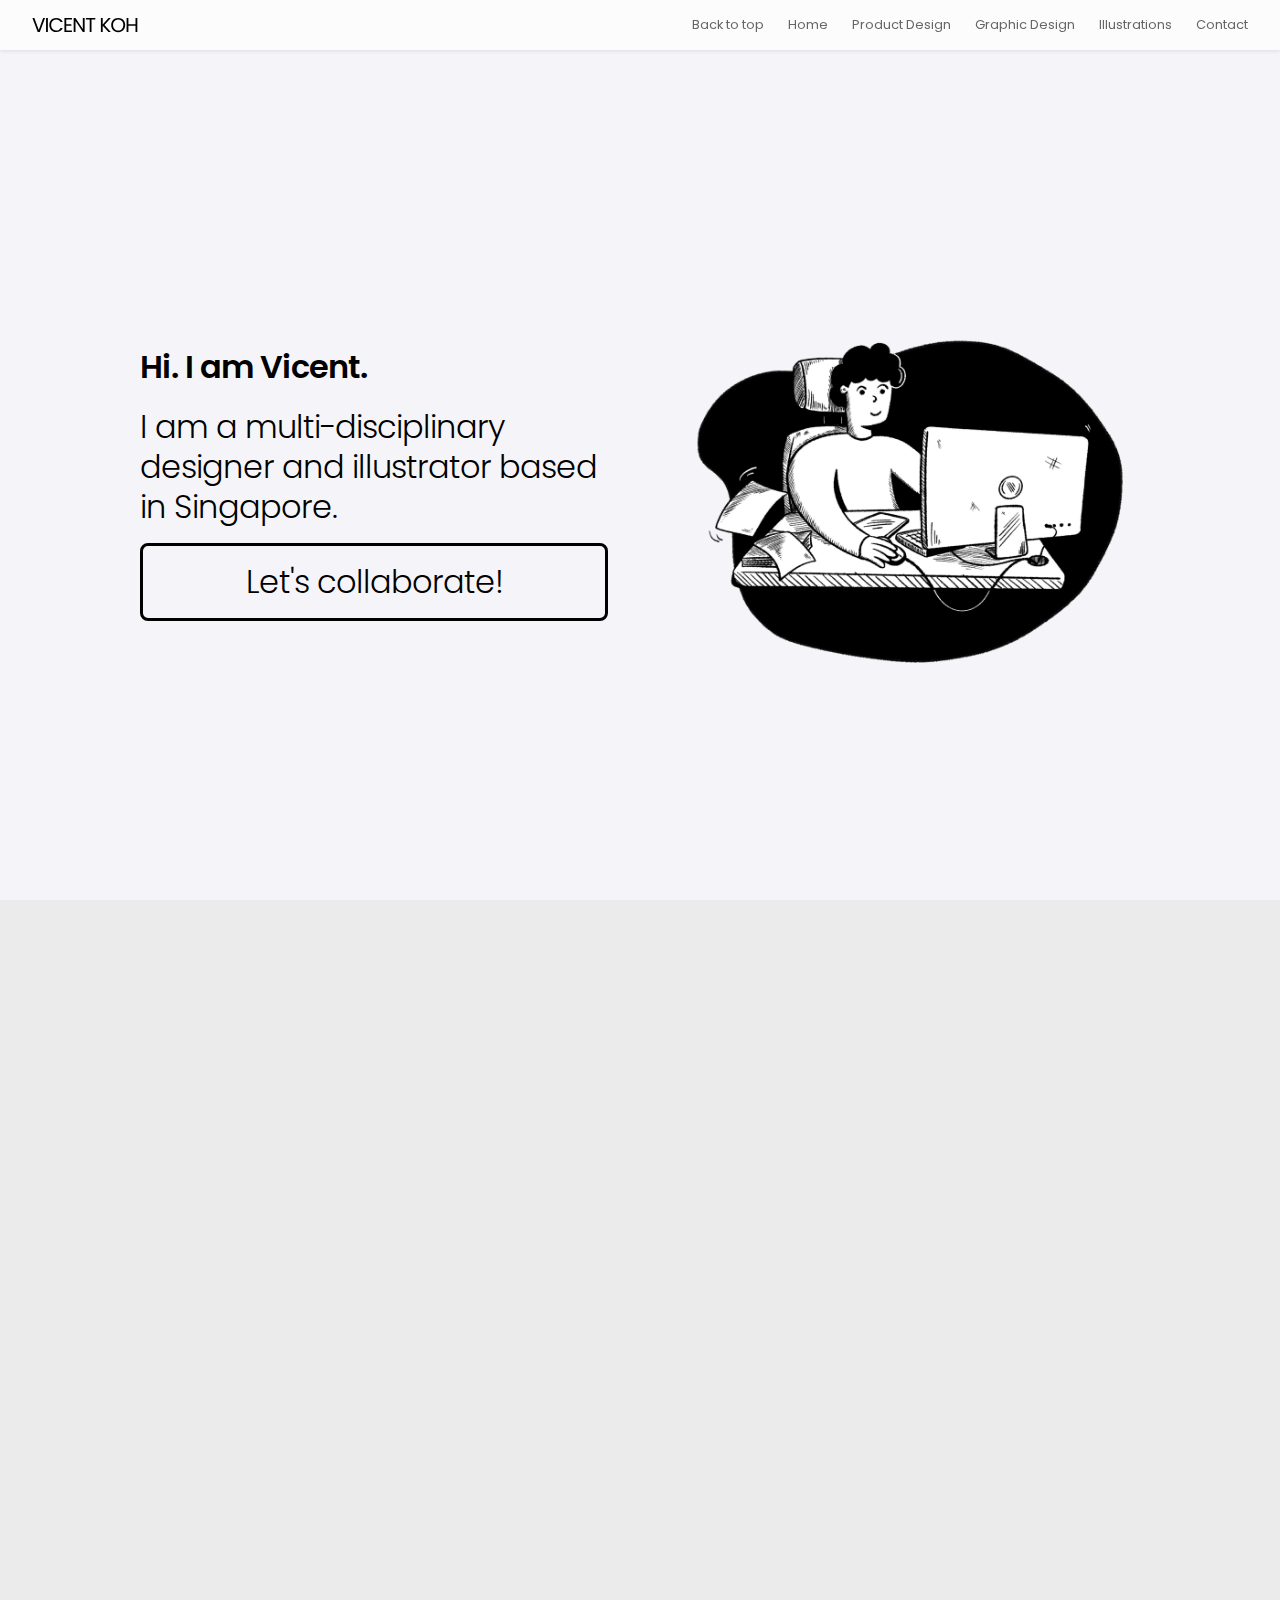
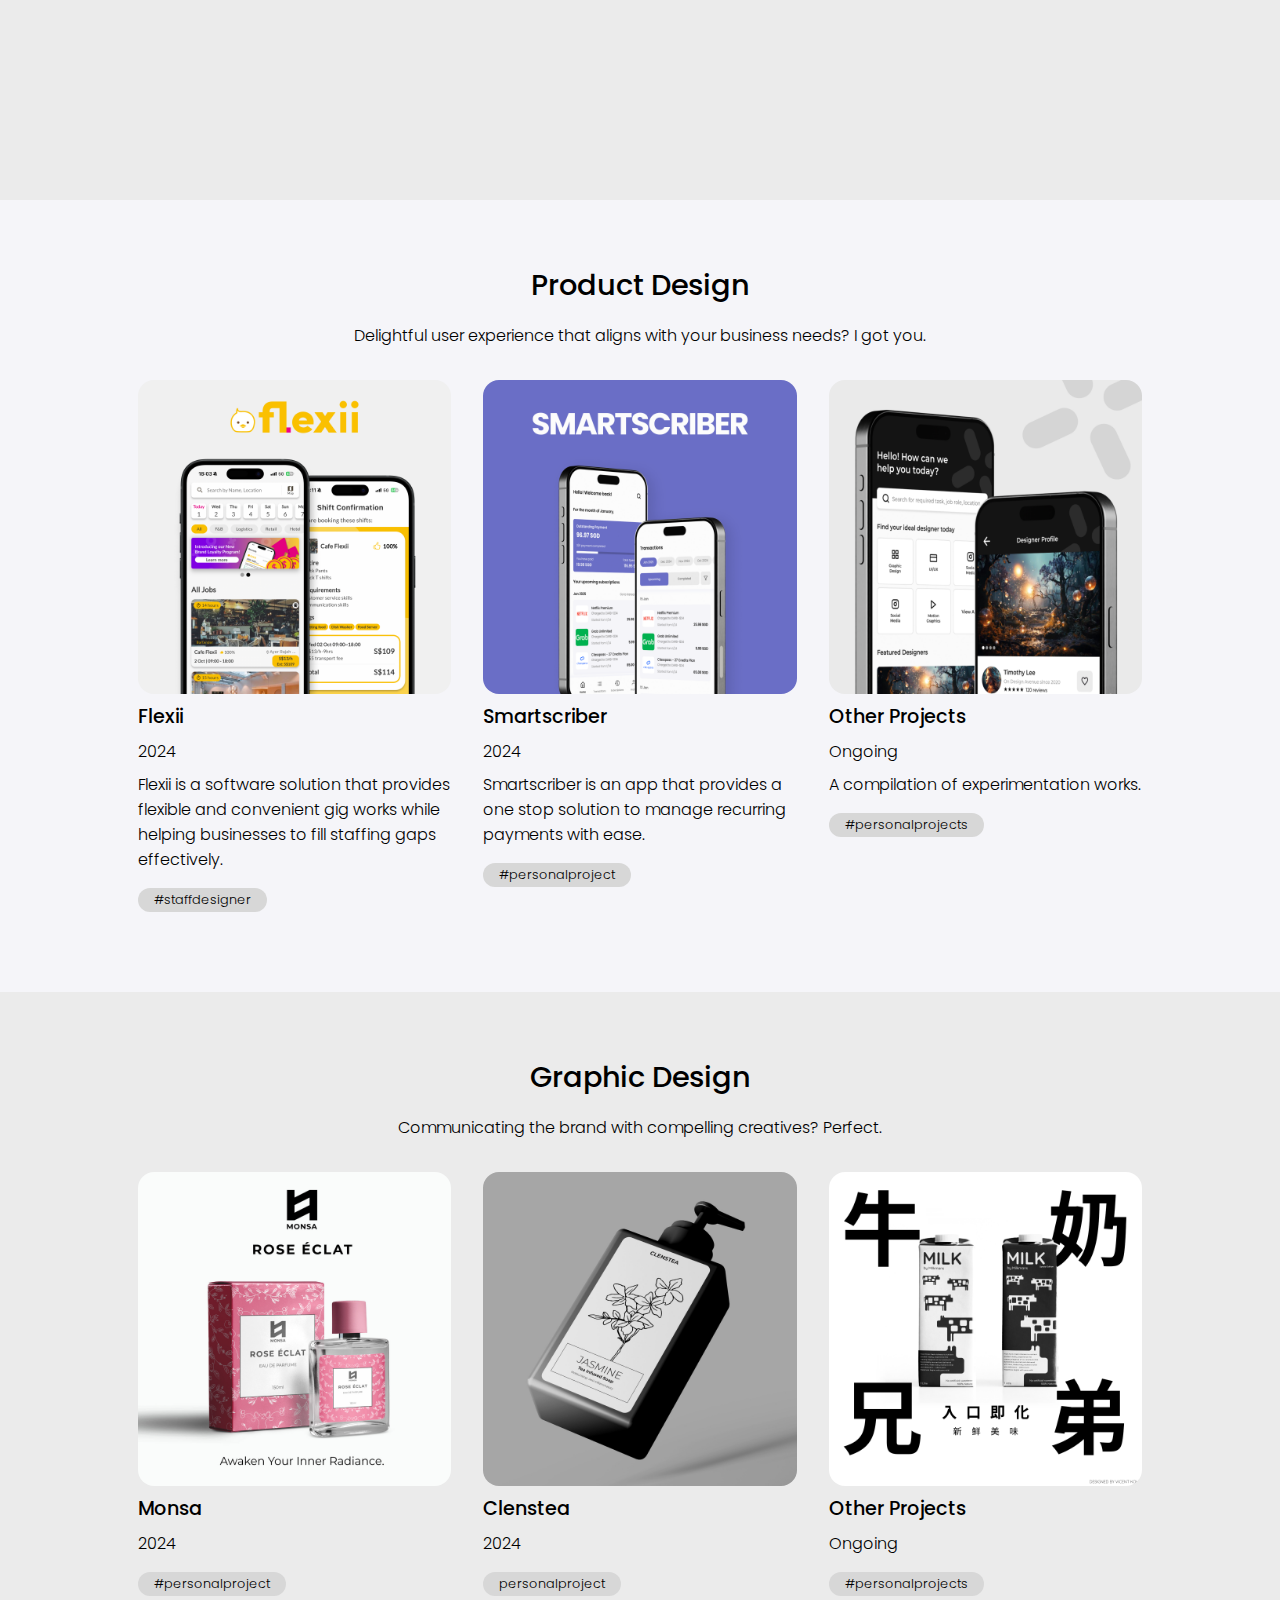
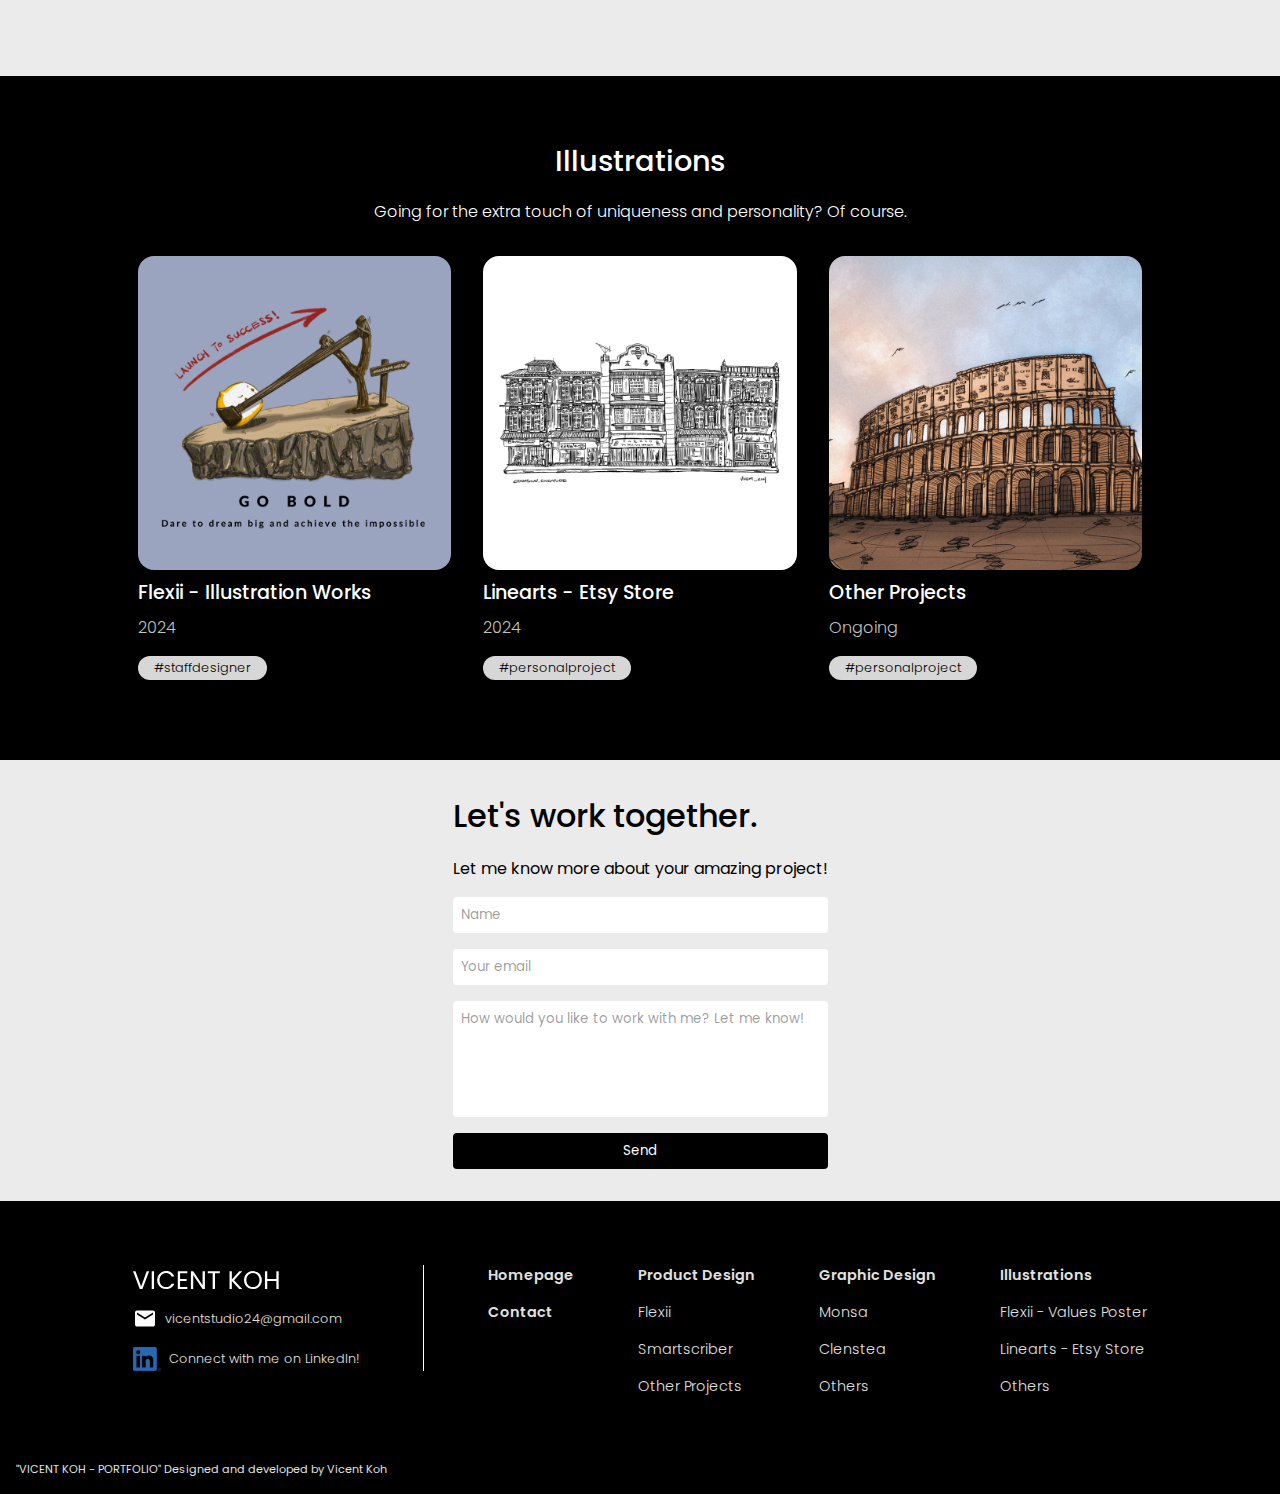
==== commit 1e379ff5: "changed to illustration" ====
--- a/index.html
+++ b/index.html
@@ -1,6 +1,5 @@
 <!DOCTYPE html>
 <html lang="en">
-
 
 <head>
     <meta charset="UTF-8">
@@ -25,6 +24,25 @@
 
 
 <body id="pagetop">
+
+    <!-- Start Meta Pixel Code -->
+    <script>
+        !function(f,b,e,v,n,t,s)
+        {if(f.fbq)return;n=f.fbq=function(){n.callMethod?
+        n.callMethod.apply(n,arguments):n.queue.push(arguments)};
+        if(!f._fbq)f._fbq=n;n.push=n;n.loaded=!0;n.version='2.0';
+        n.queue=[];t=b.createElement(e);t.async=!0;
+        t.src=v;s=b.getElementsByTagName(e)[0];
+        s.parentNode.insertBefore(t,s)}(window, document,'script',
+        'https://connect.facebook.net/en_US/fbevents.js');
+        fbq('init', '3983289361928614');
+        fbq('track', 'PageView');
+    </script>
+    <noscript>
+        <img height="1" width="1" style="display:none"
+             src="https://www.facebook.com/tr?id=3983289361928614&ev=PageView&noscript=1"/>
+    </noscript>
+    <!-- End Meta Pixel Code -->
 
     <!-- NAVBAR -->
     <nav class="navbar">
@@ -46,39 +64,46 @@
     <!-- Hero Section -->
     <div class="hero">
         <div class="hero-body">
-            <div style="background-color: #00000000;z-index: 2;" class="hero-text-wrapper scroll-fade">
+            <div class="hero-text-wrapper scroll-fade">
                 <h1>Hi. I am Vicent.</h1> 
-                <h1 class="gradient-text">Welcome to my creative space.</h1>
-            </div>
-
-            <div div style="background-color: #00000000;z-index: 1" class="scroll-indicator">
-                <p style="color: #fff; font-size: 0.8rem;">Scroll down to continue</p>
-                <img class="scroll-indicator-animation" style="height: 3rem;" src="/images-global/scroll-icon.svg" alt="scroll-icon">
-            </div>
-        </div>
-
-        <a style="position: absolute; z-index: -2;" href="https://www.vecteezy.com/free-videos/3d-material">3d Material Stock Videos by Vecteezy</a>
-
-        
-        <video autoplay muted loop>
-            <source src="/images-global/abstract-bg.mp4" type="video/mp4">
-            Your browser does not support the video tag.
-        </video>
-        
-
-        
-        
-    </div>
-
+                <h2>I am a multi-disciplinary designer and illustrator based in Singapore.</h2>
+                <a href="/index.html#contact" class="hero-cta">
+                    <h2>Let's collaborate!</h2>
+                </a>
+            </div>
+
+            <div class="hero-img-wrapper scroll-fade">
+                <img src="/images-global/hero-image.png" style="width: 100%; height: 100%; object-fit: contain;" alt="scroll-icon">
+            </div>
+        </div>
+    </div>
 
      <!-- Introduction -->
-     <div class="intro">
+     <!-- <div class="intro">
         <div class="intro-text scroll-fade">
             <h1 class="gradient-text" style="text-align: center;">Product design, visual design, UI/UX, you name it.</h1>
             <p style="text-align: center;">Most importantly, I am all about producing amazing experiences that resonate with our audience!</p>
         </div>
-        
-    </div>
+    </div> -->
+
+   <!-- Updated Intro Section -->
+    <div class="intro" style="background-color: #ebebeb;">
+        <div class="hero-body">
+        <div class="hero-img-wrapper intro-img scroll-fade">
+            <img src="/images-global/intro-image.png" style="width: 100%; height: 100%; object-fit: contain;" alt="intro image">
+        </div>
+    
+        <div class="hero-text-wrapper intro-text scroll-fade">
+            <h2>Intuitive, user-friendly design that is both exciting and business-centric? Yes!</h2>
+            <div class="intro-service">
+            <h3 style="font-weight: 600;">I offer the following design services:</h3>
+            <h3 style="font-weight: 300;">UI/UX • Illustration • Graphic Design • Social Media Marketing</h3>
+            </div>
+        </div>
+        </div>
+    </div>
+  
+    
 
      <!-- Product Design -->
     <div id="productdesign" class="list-layout">
@@ -176,7 +201,7 @@
 
     <!-- Illustrations -->
     <div id="illustrations" class="list-layout" style="background-color: #000000;">
-        <h1 class="gradient-text">Illustrations</h1>
+        <h1 style="color: #fff;">Illustrations</h1>
         <p style="color: #fff;">Going for the extra touch of uniqueness and personality? Of course.</p>
 
         <div class="listing-card-container" style="color: #fff;">
--- a/styles-global/index-styles.css
+++ b/styles-global/index-styles.css
@@ -112,32 +112,43 @@
   display: flex;
   justify-content: center;
   align-items: center;
-  background-color: #000000;    
-  height: calc(100svh - 3rem)
+  height: 100svh;
+  padding-top: 4rem;
 }
 
 .hero h1 {
-  font-size: 3rem;
-  font-weight: 500;
-  color: #fff;
-  text-align: center;
-}
-
-.gradient-text {
-  font-size: 3rem;
-  font-weight: bold;
-  background: linear-gradient(90deg, #12d4ff, #ff23f6);
-  -webkit-background-clip: text;
-  -webkit-text-fill-color: transparent;
+  font-size: 2rem;
+  font-weight: 600;
+  color: #000000;
+  text-align: left;
+  letter-spacing: -1px;
+}
+
+.hero h2 {
+  font-size: 2rem;
+  font-weight: 300;
+  color: #000000;
+  text-align: left;
+  letter-spacing: -1px;
+  line-height: 2.5rem;
+}
+
+.hero a {
+  font-size: 2rem;
+  font-weight: 300;
+  color: #000;
+  text-align: left;
+  letter-spacing: -1px;
+  text-decoration: none;
 }
 
 .hero-body {
     display: flex;
-    flex-direction: column;
     justify-content: space-between;
     align-items: center;
     height: 100%;
-    padding-bottom: 5rem;
+    width: 1000px;
+    gap: 4rem;
 }
 
 .hero-text-wrapper {
@@ -145,7 +156,29 @@
     flex-direction: column;
     justify-content: center;
     flex: 1;
-    gap: 2rem;
+    gap: 1rem;
+}
+
+.hero-img-wrapper {
+  display: flex;
+  flex: 1;
+}
+
+.hero-cta {
+  display: flex;
+  border: #000000 3px solid;
+  border-radius: 0.5rem;
+  justify-content: center;
+  padding: 1rem;
+}
+
+.hero-cta:hover {
+  background-color: #000;
+  color: #fff;
+}
+
+.hero-cta:hover h2 {
+  color: #ffffff;
 }
 
 /* Scroll Fade Class */
@@ -210,54 +243,51 @@
 }
 
 
-/* Style for the video */
-video {
-  width:100vw;
+
+/* Introduction - Updated */
+.intro {
+  display: flex;
+  justify-content: center;
+  align-items: center;
   height: 100svh;
-  object-fit: cover;
-  position: absolute;
-  z-index: 0;
-  filter: brightness(0.3);
-  top: 0;
-  left: 0;
-  right: 0;
-  bottom: 0;
-}  
-
-
-/* Introduction */
-.intro {
-  display: flex;
-  justify-content: center;
-  align-items: center;
-  height: 100svh;
-  background-color: #000000;
-  padding: 0 20% 0 20%;
-}
-
- .intro-text {
-  display: flex;
-  flex-direction: column;
-  justify-content: center;
-  align-items: center;
-  padding: 2rem;
-  border-radius: 1rem;
+  background-color: #ebebeb;
+}
+
+.intro-body {
+  display: flex;
+  justify-content: space-between;
+  align-items: center;
+  gap: 4rem;
+  max-width: 1000px;
+  width: 100%;
+}
+
+.intro-img {
+  display: flex;
+  flex: 1;
+}
+
+.intro-text {
+  display: flex;
+  flex-direction: column;
+  justify-content: center;
   flex: 1;
   gap: 1rem;
-  z-index: 1;
-  color: #fff;
- }
-
-
- .intro h1 {
-  font-weight: 500;
-  font-size: 3rem;
- }
-
- .intro p {
+  color: #000;
+}
+
+.intro-text h2 {
   font-weight: 400;
-  font-size: 1.5rem;
- }
+  font-size: 2rem;
+  line-height: 2.5rem;
+}
+
+.intro-service h3 {
+  font-size: 1.2rem;
+  line-height: 1.8rem;
+  margin-top: 1rem;
+  color: #000;
+}
 
 
 
@@ -479,28 +509,52 @@
 @media (max-width: 768px) {
   /* Styles for mobile */
 
+  .hero {
+    padding-top: 0;
+  }
+  .hero-body{
+    flex-direction:column-reverse;
+    gap: 0;
+    padding-bottom: 0;
+    height: auto;
+  }
+
   .hero-text-wrapper {
-    padding: 1rem;
+    padding: 0 1rem;    
   }
 
   .hero-text-wrapper h1 {
-    font-size: 2.5rem;
+    font-size: 2rem;
+    text-align: center;
+  }
+
+  .hero-text-wrapper h2 {
+    font-size: 1.5rem;
+    line-height: 2rem;
+    text-align: center;
   }
   
   .intro {
-    padding: 0;
-  }
-
-  .intro-text {
-    padding: 1rem;
-  }
-
-  .intro h1 {
-    font-size: 2rem;
-  }
-  .intro p {
-    font-size: 1rem;
-  }
+    height: auto;
+    padding: 4rem 1rem;
+  }
+
+  .intro-body {
+    flex-direction: column;
+    gap: 2rem;
+  }
+
+  .intro-text h2,
+  .intro-service h3 {
+    text-align: center;
+    font-size: 1.5rem;
+    line-height: 2rem;
+  }
+
+  .intro-service h3 {
+    font-size: 1.2rem;
+  }
+
   .list-layout{
     padding: 2rem 1rem 2rem 1rem;
   }
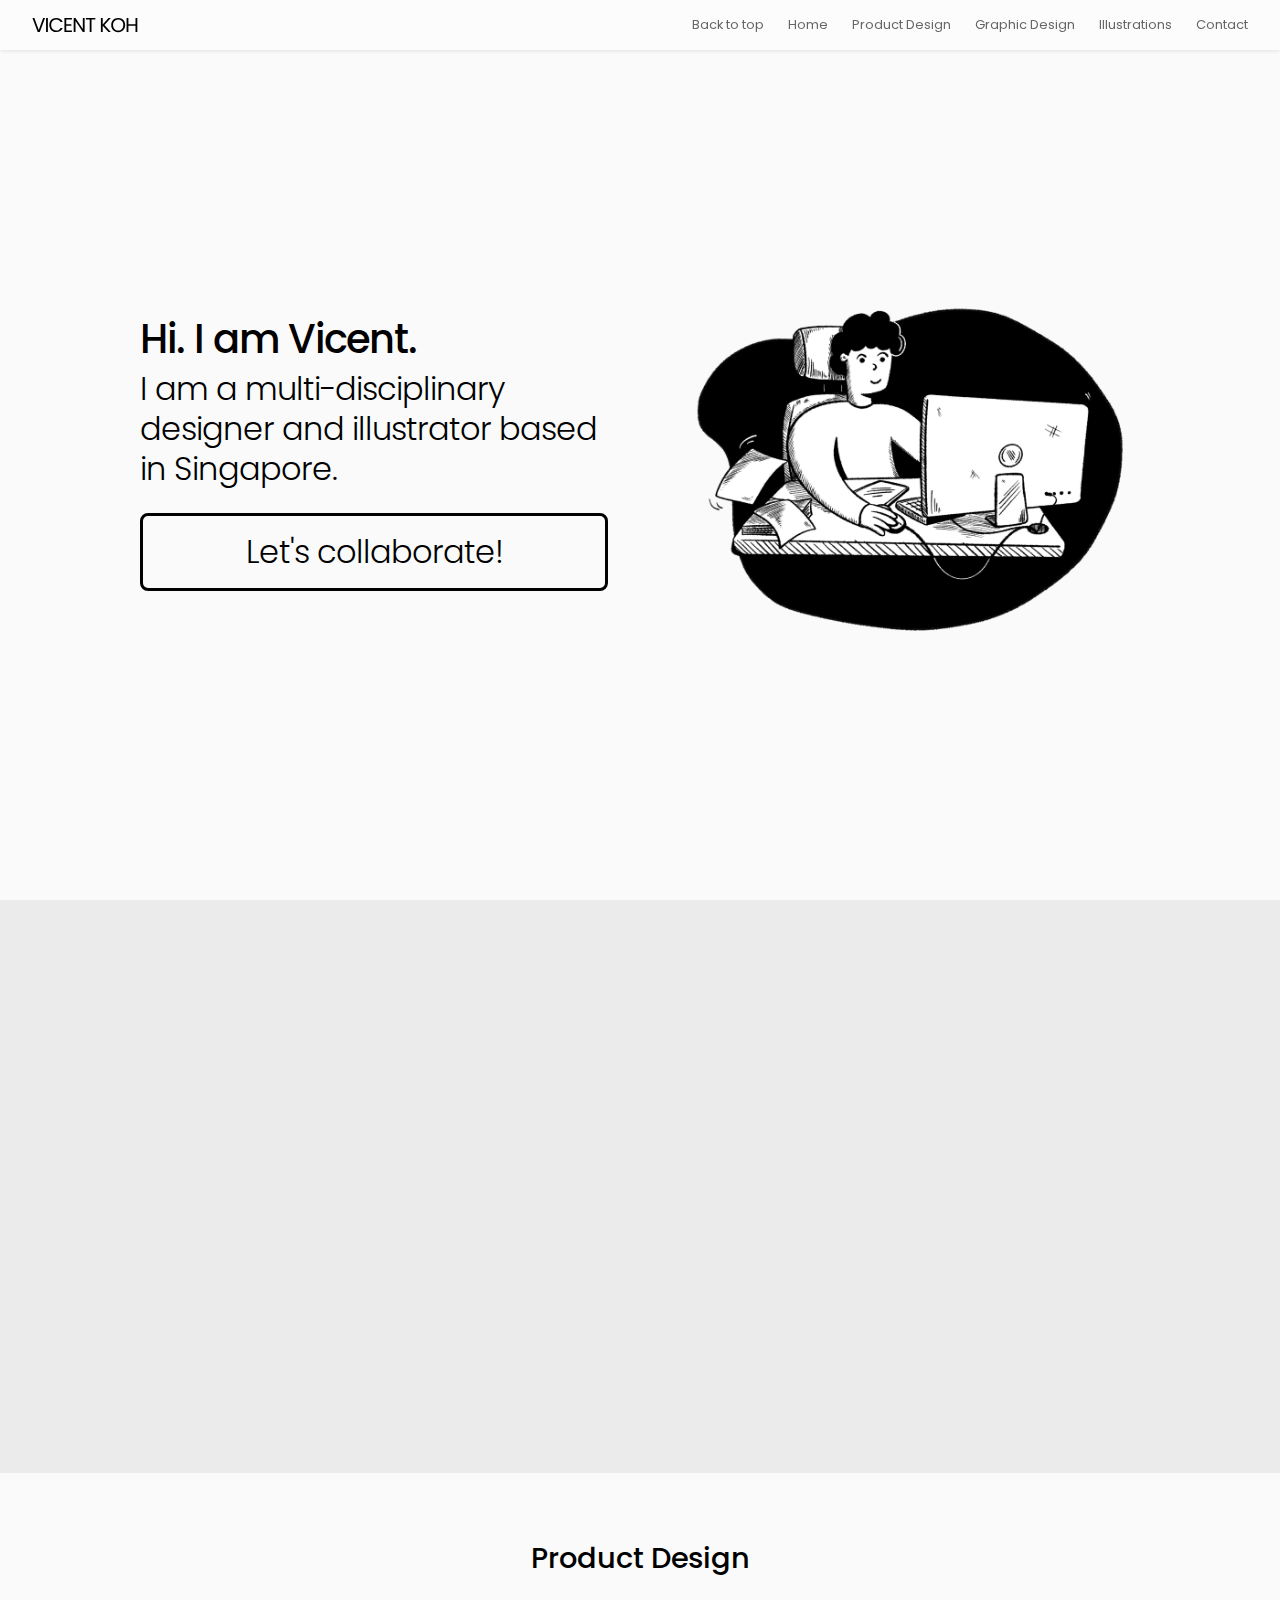
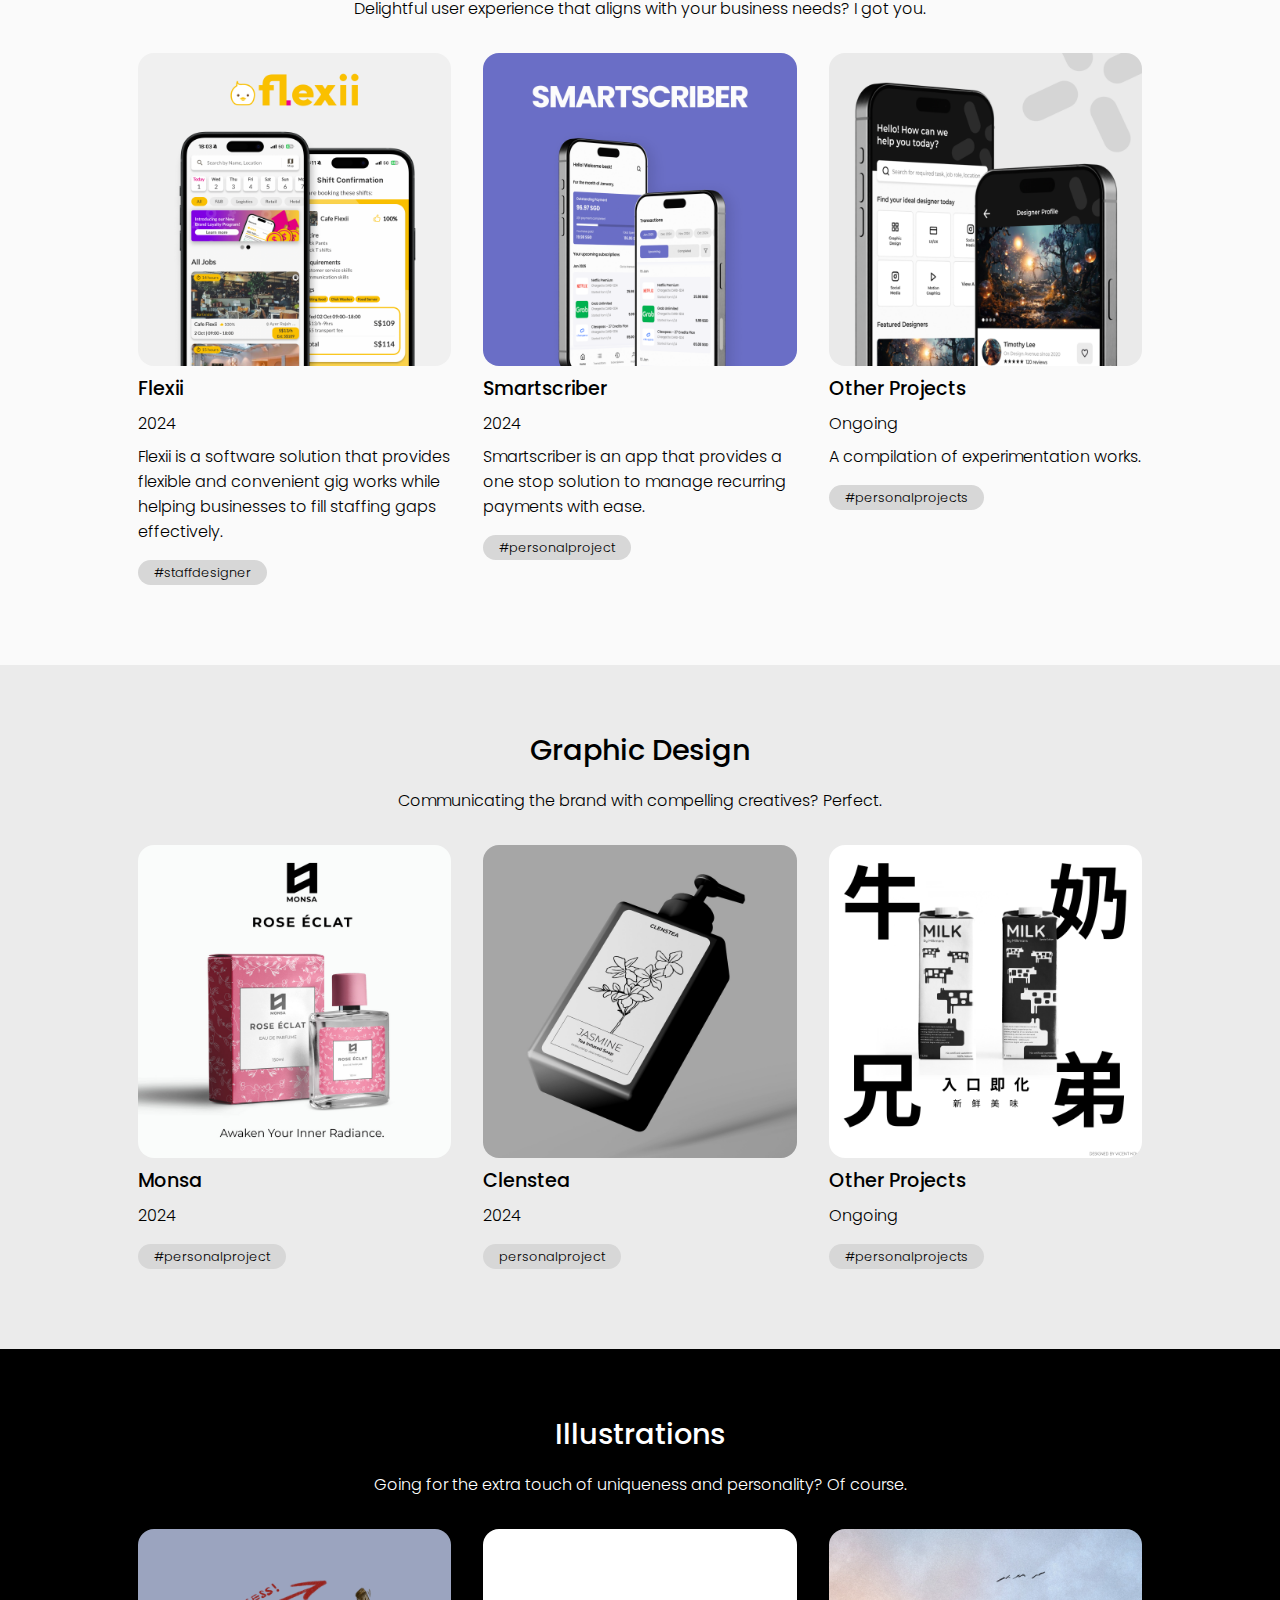
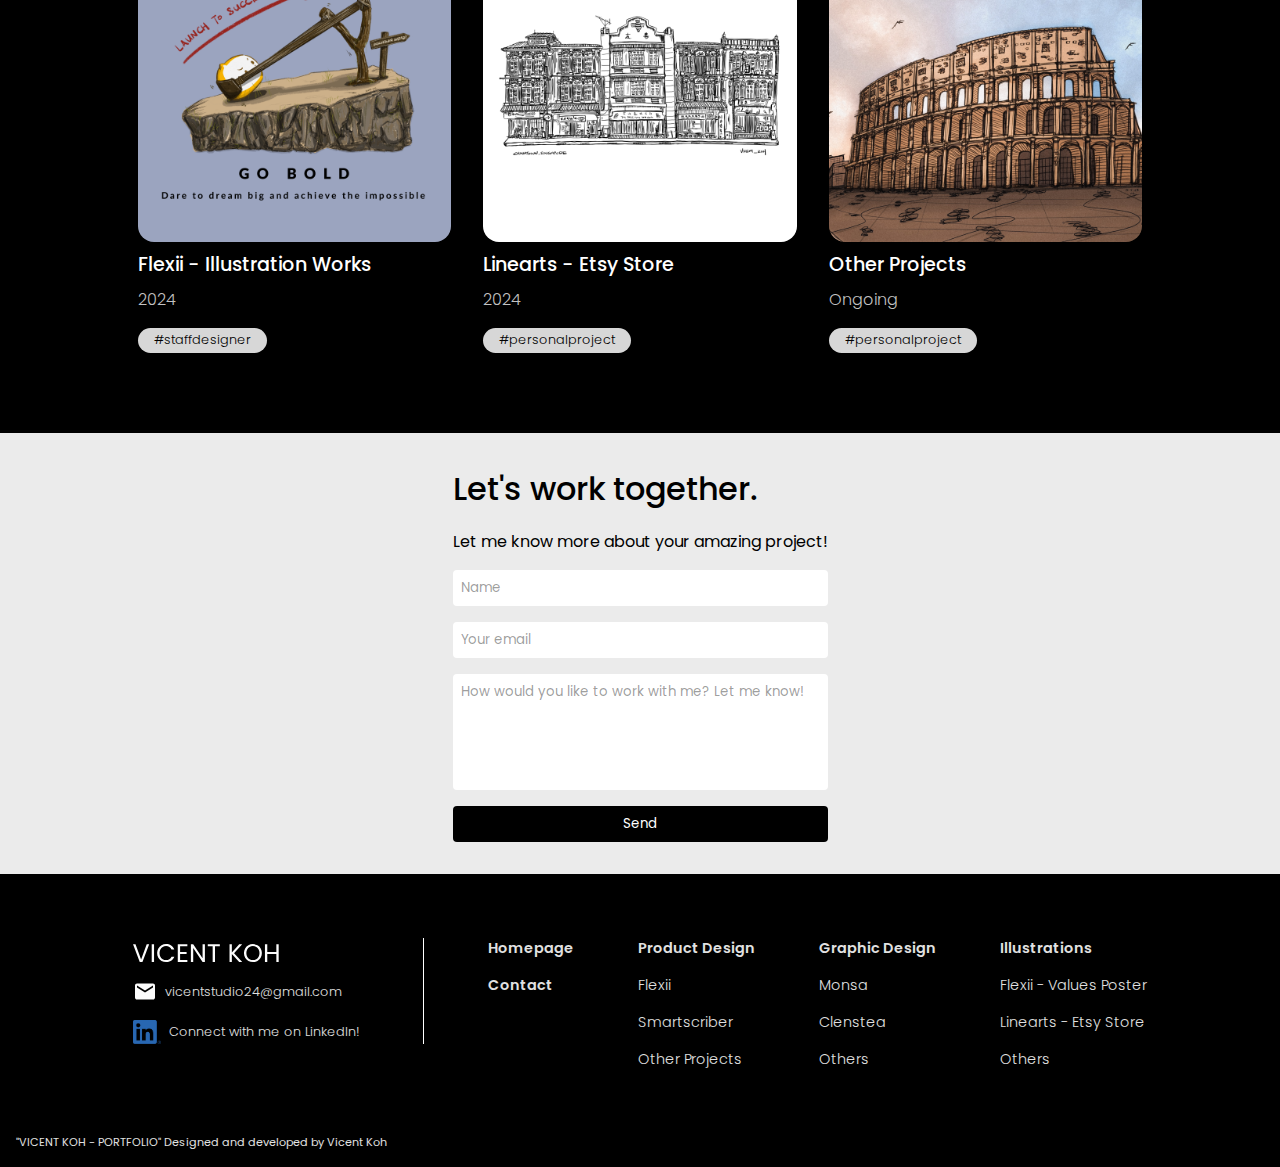
==== commit e9292413: "update" ====
--- a/index.html
+++ b/index.html
@@ -76,6 +76,7 @@
                 <img src="/images-global/hero-image.png" style="width: 100%; height: 100%; object-fit: contain;" alt="scroll-icon">
             </div>
         </div>
+        
     </div>
 
      <!-- Introduction -->
--- a/styles-global/index-styles.css
+++ b/styles-global/index-styles.css
@@ -13,7 +13,7 @@
 html, body {
     width: 100vw;
     margin: 0;
-    background-color: #F5F5F9;
+    background-color: #fafafa;
   }
   
   /* navbar */
@@ -113,12 +113,11 @@
   justify-content: center;
   align-items: center;
   height: 100svh;
-  padding-top: 4rem;
 }
 
 .hero h1 {
-  font-size: 2rem;
-  font-weight: 600;
+  font-size: 2.5rem;
+  font-weight: 500;
   color: #000000;
   text-align: left;
   letter-spacing: -1px;
@@ -156,7 +155,6 @@
     flex-direction: column;
     justify-content: center;
     flex: 1;
-    gap: 1rem;
 }
 
 .hero-img-wrapper {
@@ -170,6 +168,7 @@
   border-radius: 0.5rem;
   justify-content: center;
   padding: 1rem;
+  margin-top: 1.5rem;
 }
 
 .hero-cta:hover {
@@ -249,7 +248,8 @@
   display: flex;
   justify-content: center;
   align-items: center;
-  height: 100svh;
+  /* height: 100svh; */
+  padding: 4rem 0;
   background-color: #ebebeb;
 }
 
@@ -280,6 +280,7 @@
   font-weight: 400;
   font-size: 2rem;
   line-height: 2.5rem;
+  letter-spacing: -1px;
 }
 
 .intro-service h3 {
@@ -510,8 +511,10 @@
   /* Styles for mobile */
 
   .hero {
-    padding-top: 0;
-  }
+    padding: 4rem 0;
+    height: unset;
+  }
+
   .hero-body{
     flex-direction:column-reverse;
     gap: 0;
@@ -524,13 +527,13 @@
   }
 
   .hero-text-wrapper h1 {
-    font-size: 2rem;
+    font-size: 1.5rem;
     text-align: center;
   }
 
   .hero-text-wrapper h2 {
-    font-size: 1.5rem;
-    line-height: 2rem;
+    font-size: 1.25rem;
+    line-height: 1.5rem;
     text-align: center;
   }
   
@@ -547,12 +550,13 @@
   .intro-text h2,
   .intro-service h3 {
     text-align: center;
-    font-size: 1.5rem;
+    font-size: 1.25rem;
     line-height: 2rem;
   }
 
   .intro-service h3 {
-    font-size: 1.2rem;
+    font-size: 1rem;
+    margin-top: unset;
   }
 
   .list-layout{
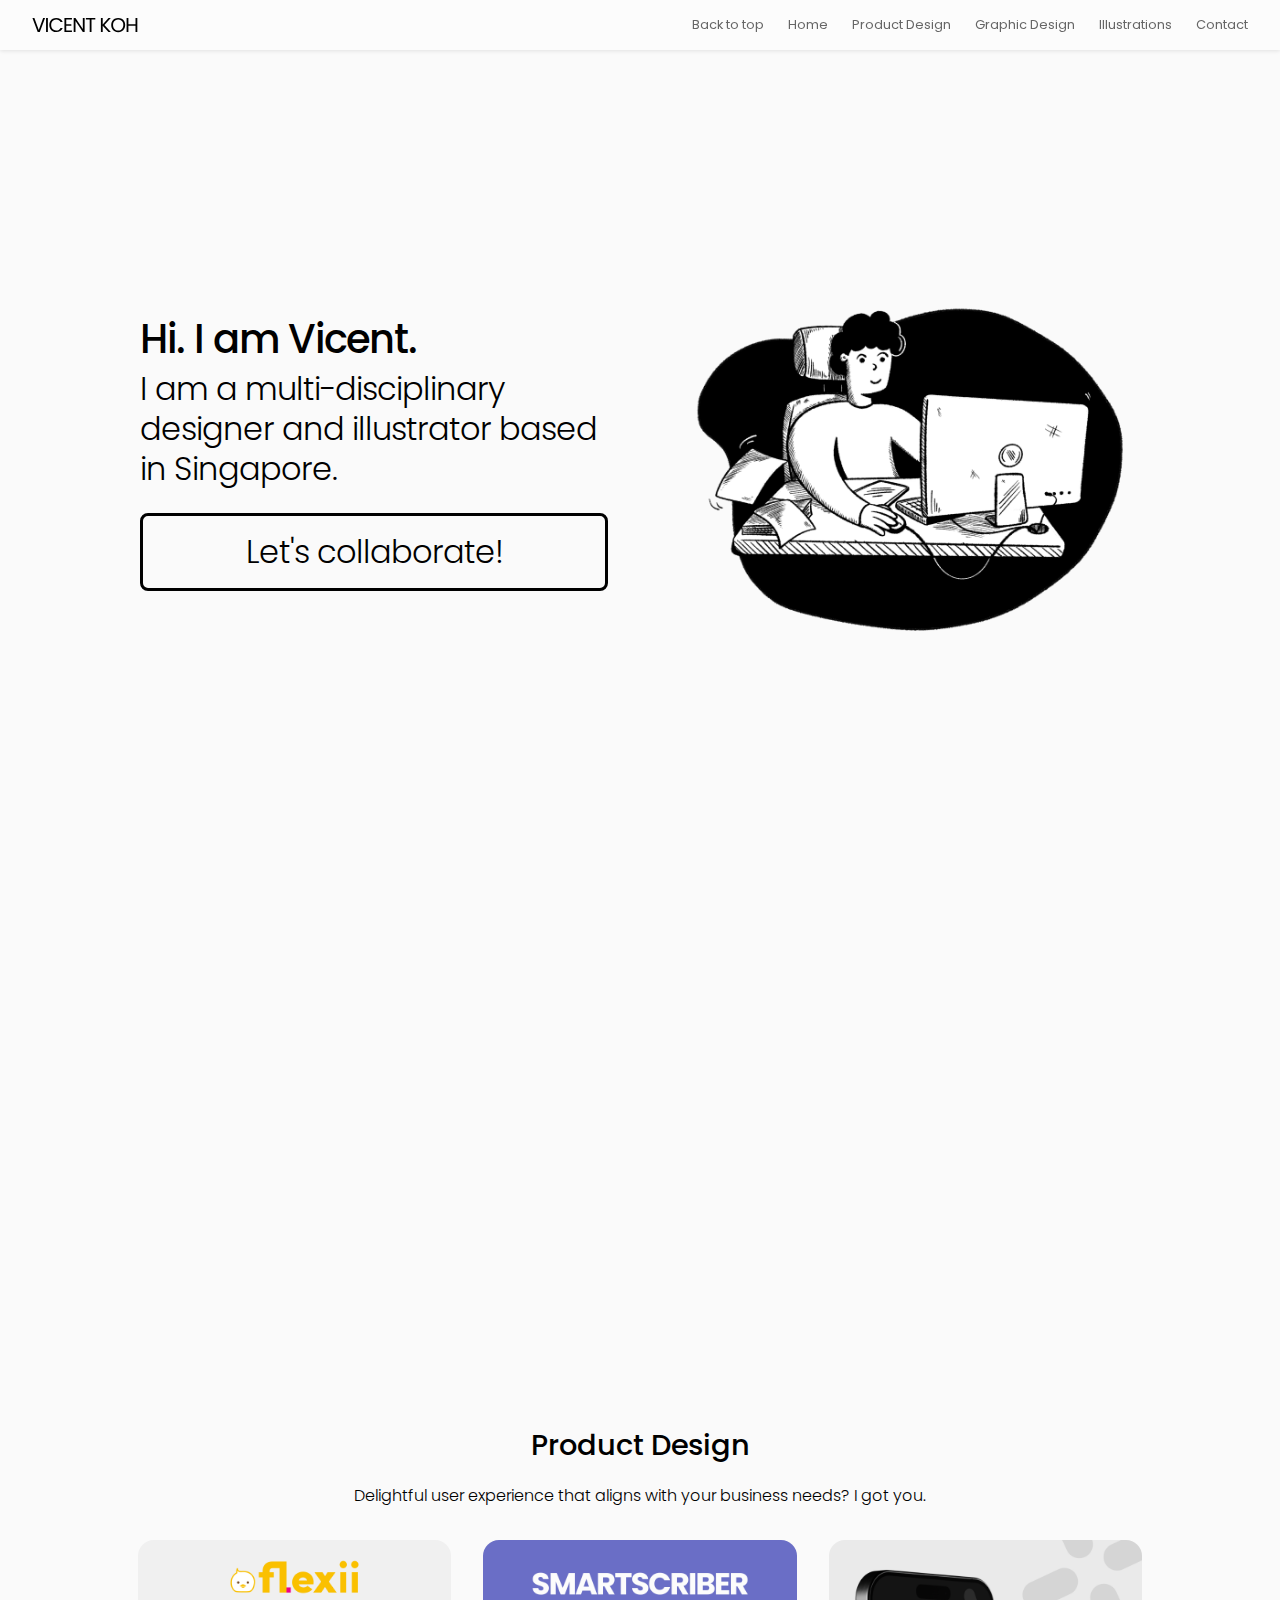
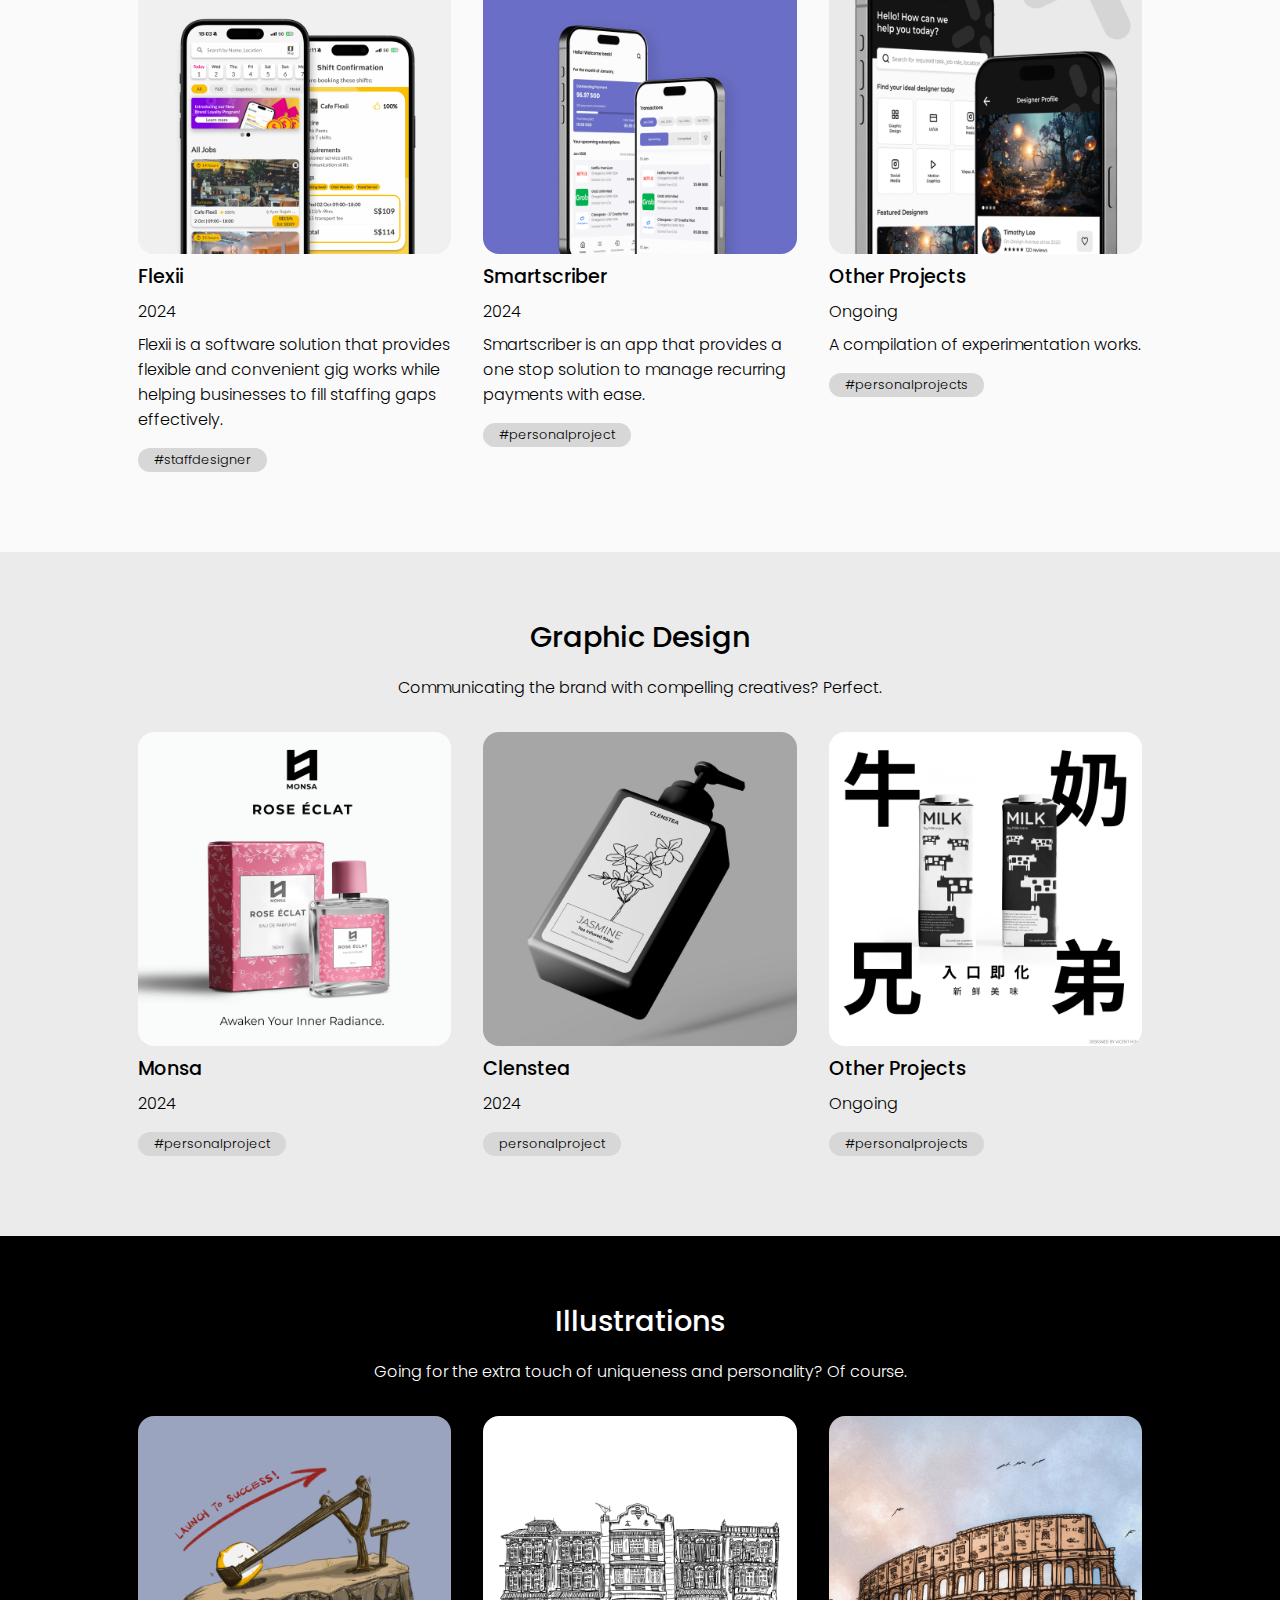
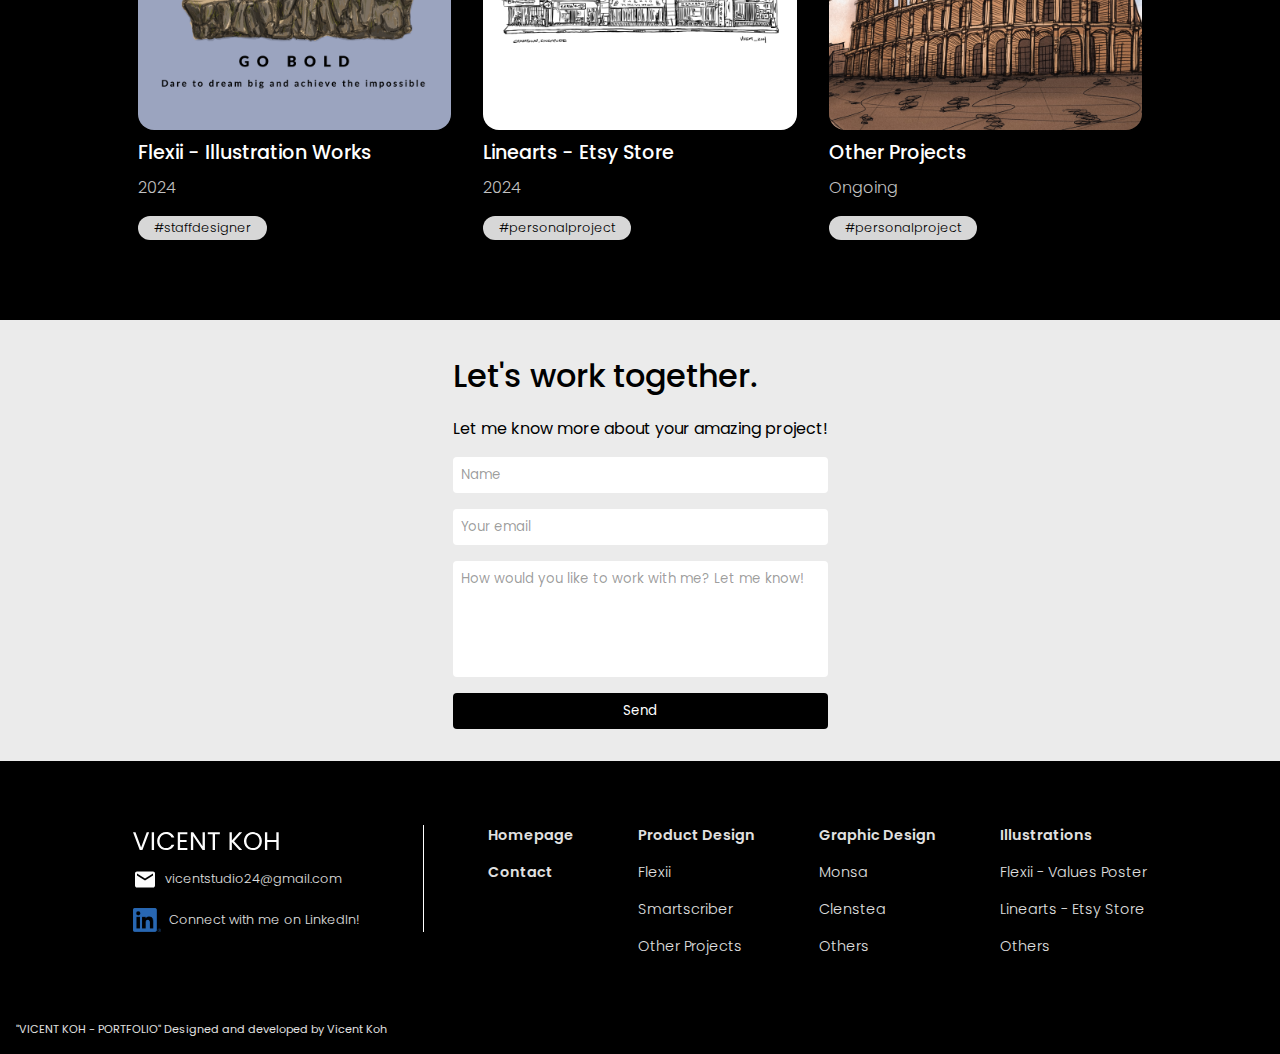
==== commit 20c43180: "updated illustration" ====
--- a/index.html
+++ b/index.html
@@ -88,10 +88,10 @@
     </div> -->
 
    <!-- Updated Intro Section -->
-    <div class="intro" style="background-color: #ebebeb;">
+    <div class="intro">
         <div class="hero-body">
-        <div class="hero-img-wrapper intro-img scroll-fade">
-            <img src="/images-global/intro-image.png" style="width: 100%; height: 100%; object-fit: contain;" alt="intro image">
+        <div class="hero-img-wrapper intro-img scroll-fade" style="justify-content: center;">
+            <img src="/images-global/intro-image.png" style="width: 80%; object-fit: contain;" alt="intro image">
         </div>
     
         <div class="hero-text-wrapper intro-text scroll-fade">
--- a/styles-global/index-styles.css
+++ b/styles-global/index-styles.css
@@ -249,8 +249,7 @@
   justify-content: center;
   align-items: center;
   /* height: 100svh; */
-  padding: 4rem 0;
-  background-color: #ebebeb;
+  padding-bottom: 2rem;
 }
 
 .intro-body {
@@ -511,7 +510,7 @@
   /* Styles for mobile */
 
   .hero {
-    padding: 4rem 0;
+    padding: 4rem 0 0 0;
     height: unset;
   }
 
@@ -539,7 +538,7 @@
   
   .intro {
     height: auto;
-    padding: 4rem 1rem;
+    padding: 3rem 1rem;
   }
 
   .intro-body {
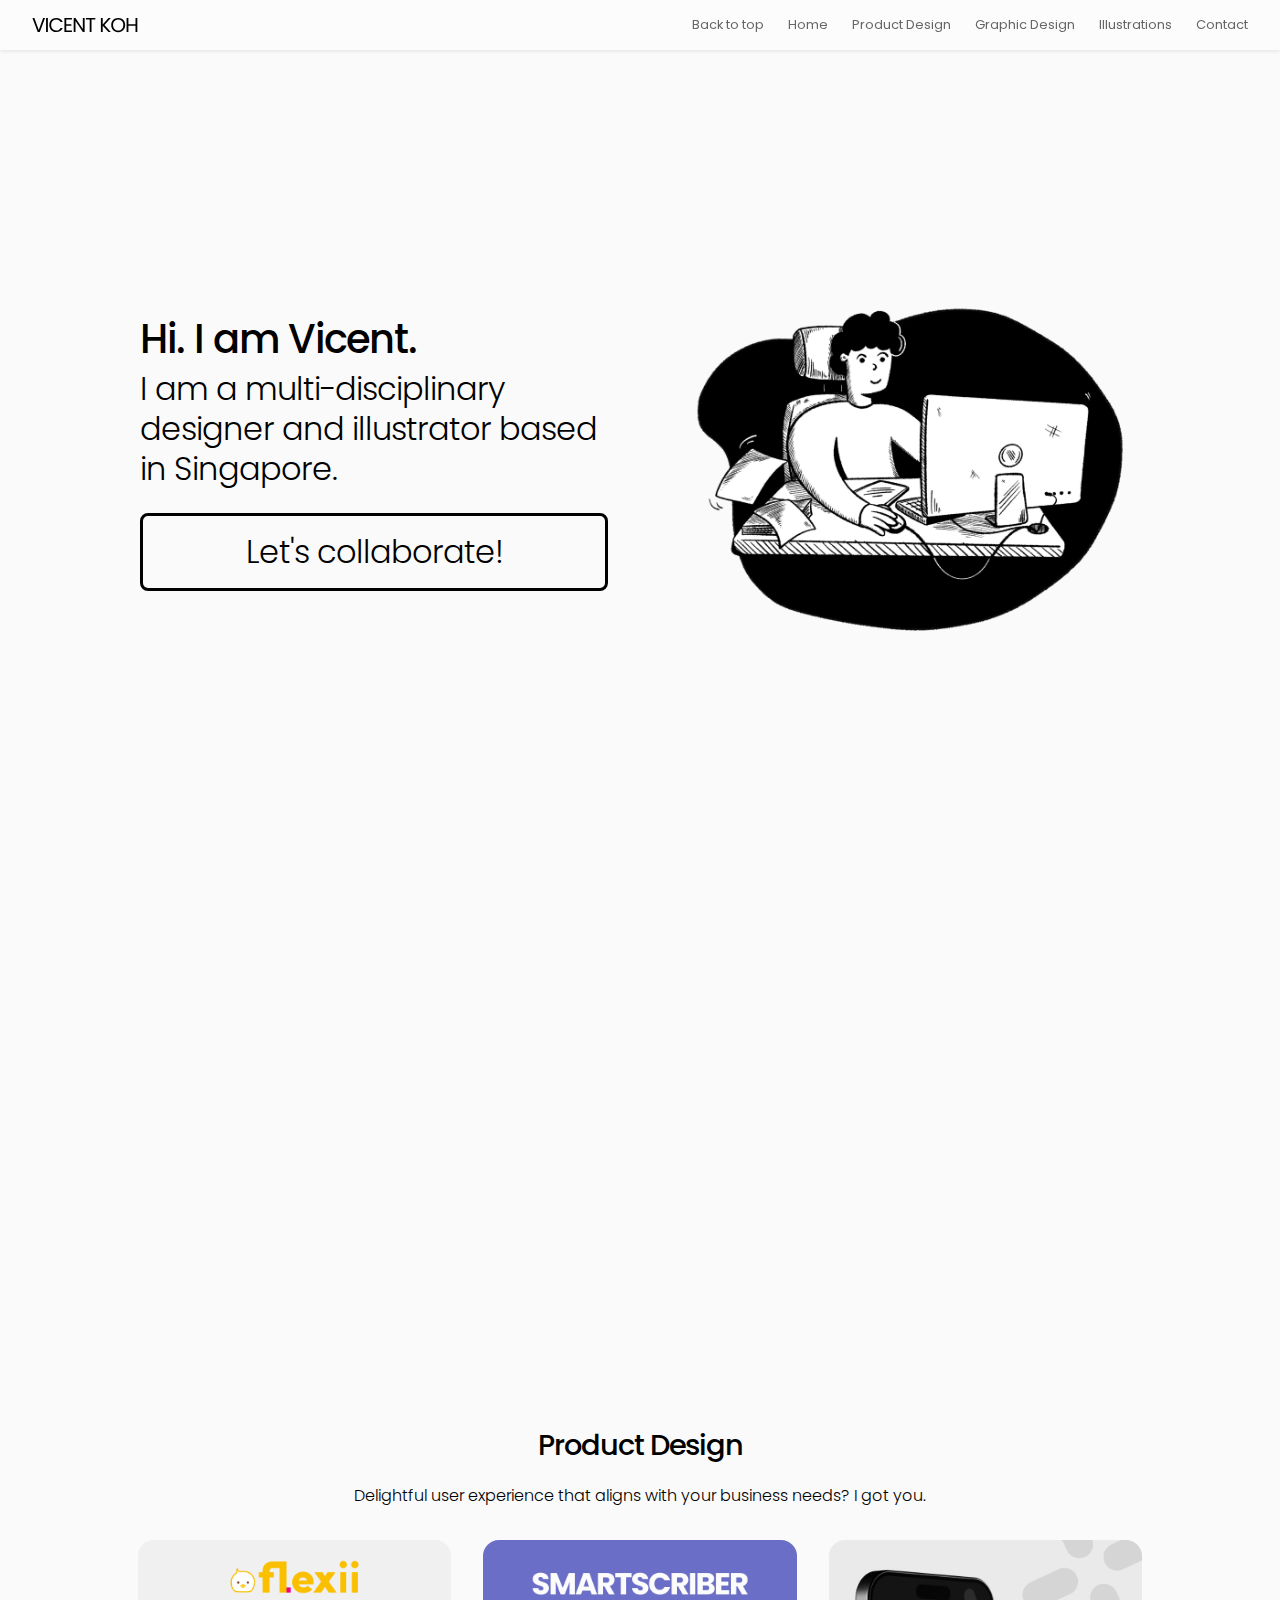
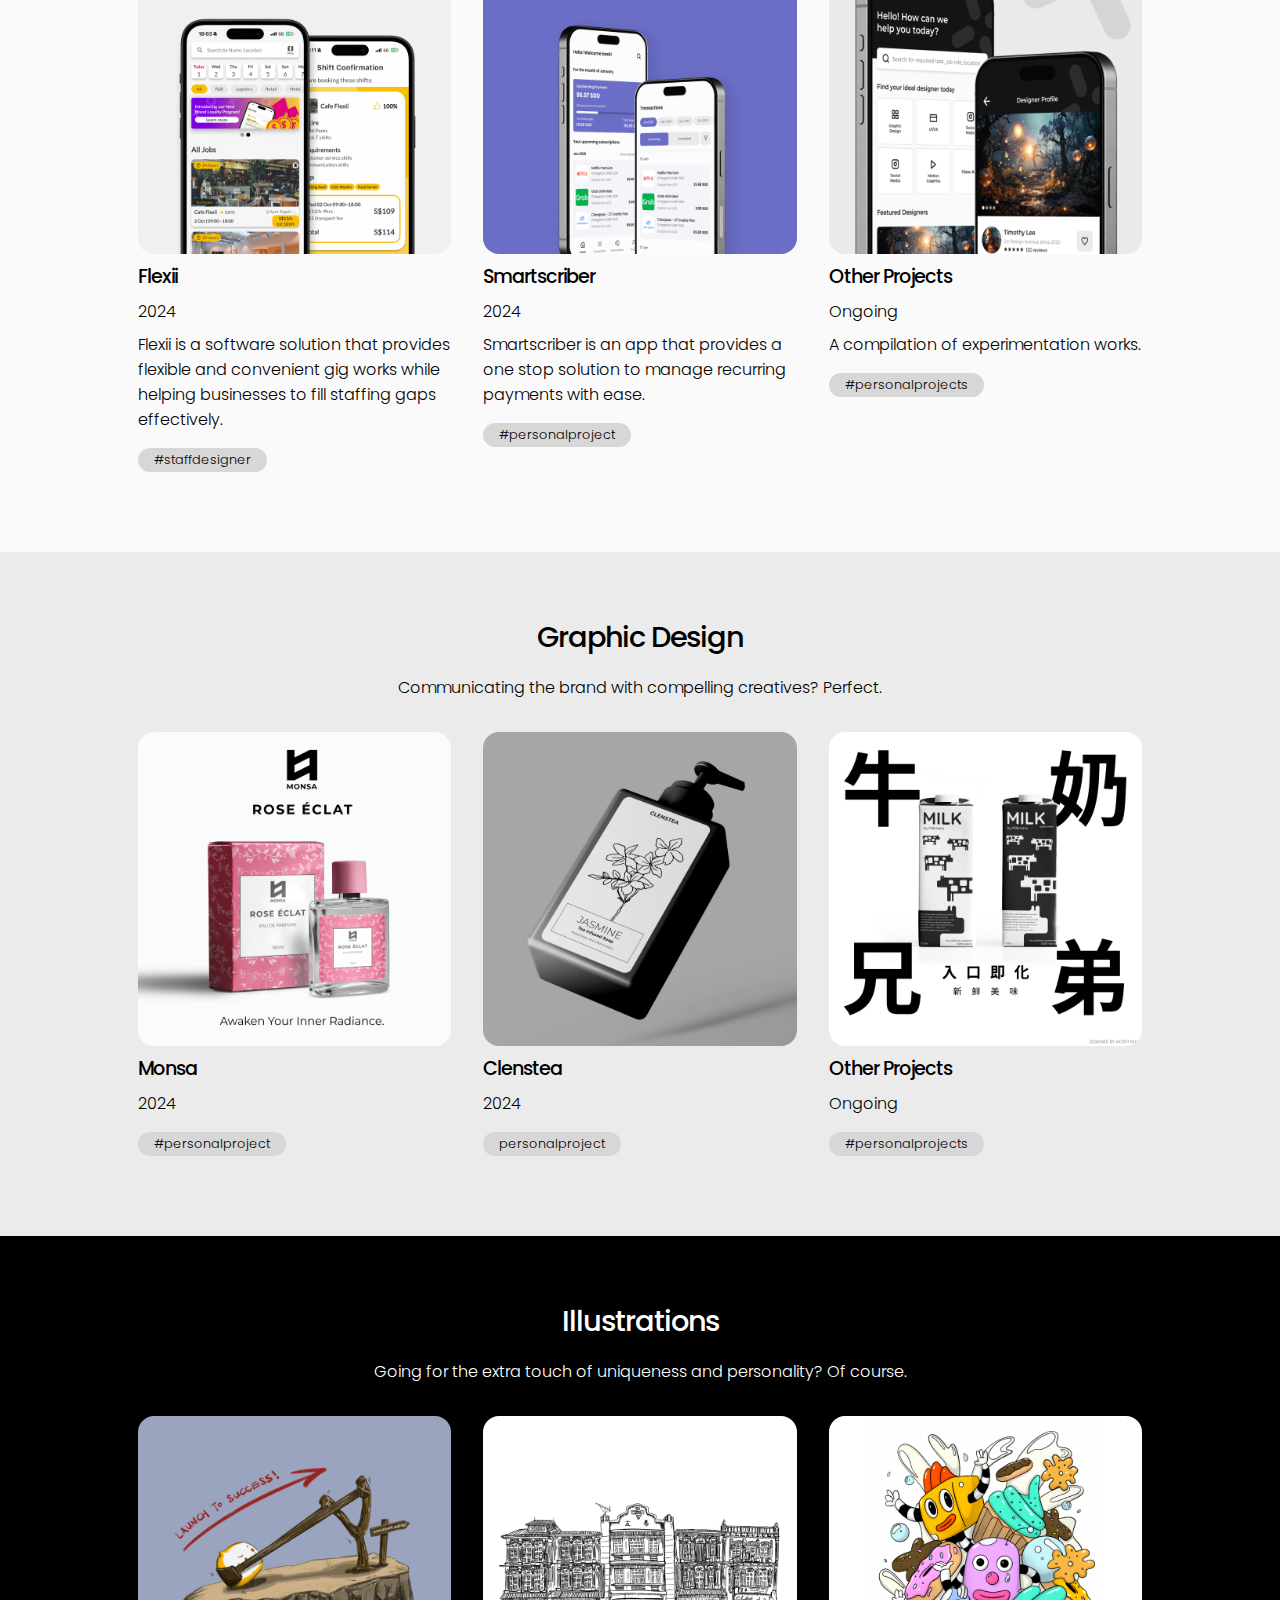
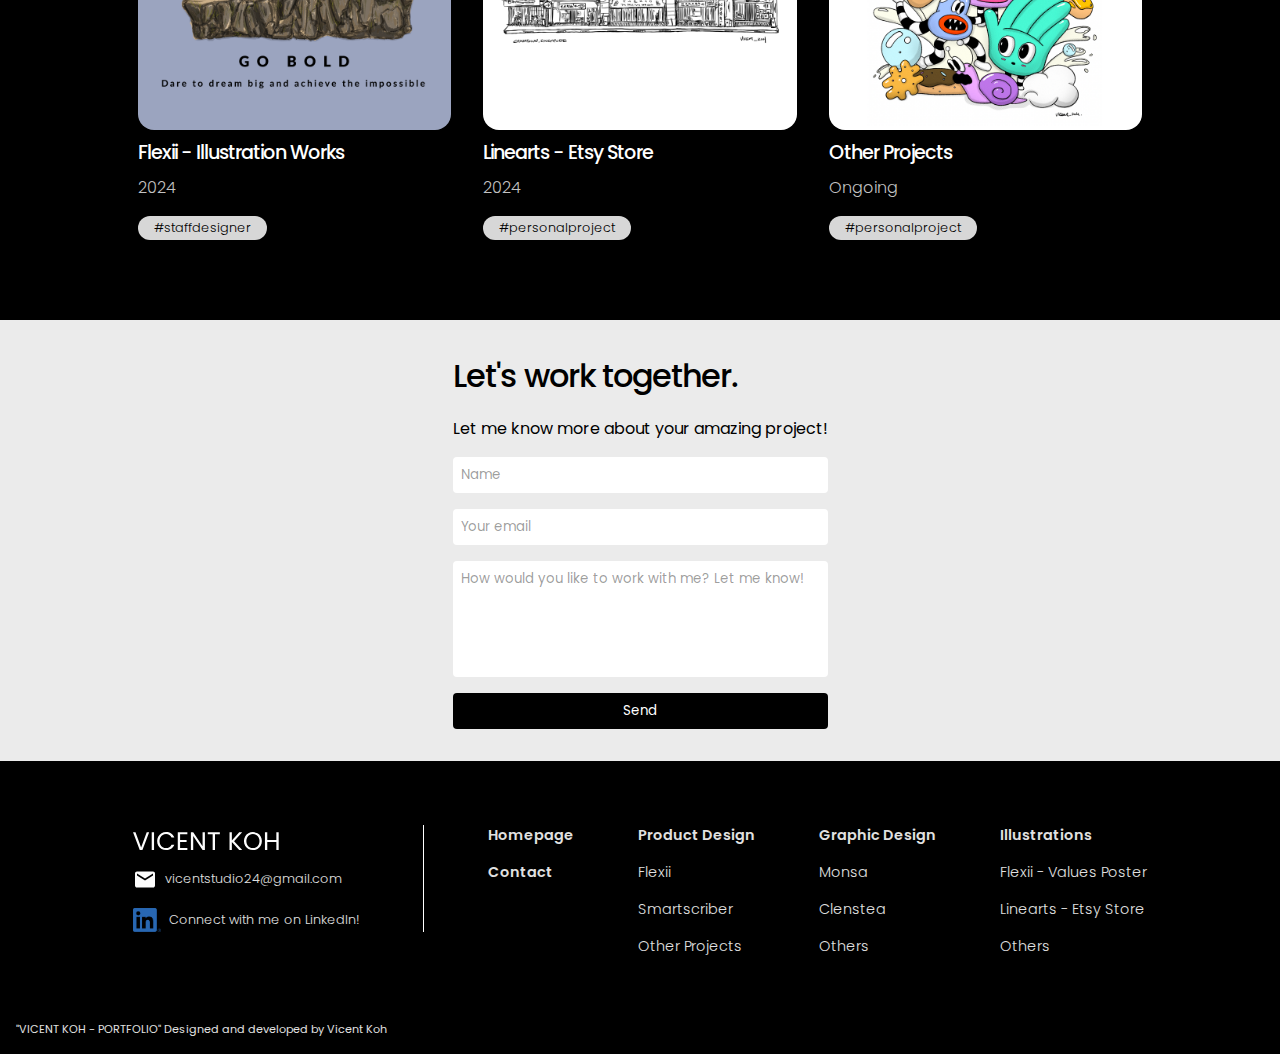
==== commit 5cd95dea: "updated homepage" ====
--- a/index.html
+++ b/index.html
@@ -232,7 +232,7 @@
 
             <div class="listing-card dark">
                 <div class="listing-img-wrapper" onclick="window.location.href='projects/all-illustrations/all-illustrations.html#others';" onmouseover="this.style.cursor='pointer';">
-                    <img src="/images-global/colosseum.png" alt="colosseum" style="width: 100%; height: 100%;">
+                    <img src="/images-global/doodle-sketch.png" alt="colosseum" style="width: 100%; height: 100%;">
                 </div>
                 <h2>Other Projects</h2>
                 <p style="color: #c2c2c2">Ongoing</p>
--- a/styles-global/index-styles.css
+++ b/styles-global/index-styles.css
@@ -14,6 +14,10 @@
     width: 100vw;
     margin: 0;
     background-color: #fafafa;
+  }
+
+  h1, h2{
+    letter-spacing: -1px;
   }
   
   /* navbar */
@@ -120,7 +124,6 @@
   font-weight: 500;
   color: #000000;
   text-align: left;
-  letter-spacing: -1px;
 }
 
 .hero h2 {
@@ -128,7 +131,6 @@
   font-weight: 300;
   color: #000000;
   text-align: left;
-  letter-spacing: -1px;
   line-height: 2.5rem;
 }
 
@@ -137,7 +139,6 @@
   font-weight: 300;
   color: #000;
   text-align: left;
-  letter-spacing: -1px;
   text-decoration: none;
 }
 
@@ -279,7 +280,6 @@
   font-weight: 400;
   font-size: 2rem;
   line-height: 2.5rem;
-  letter-spacing: -1px;
 }
 
 .intro-service h3 {
